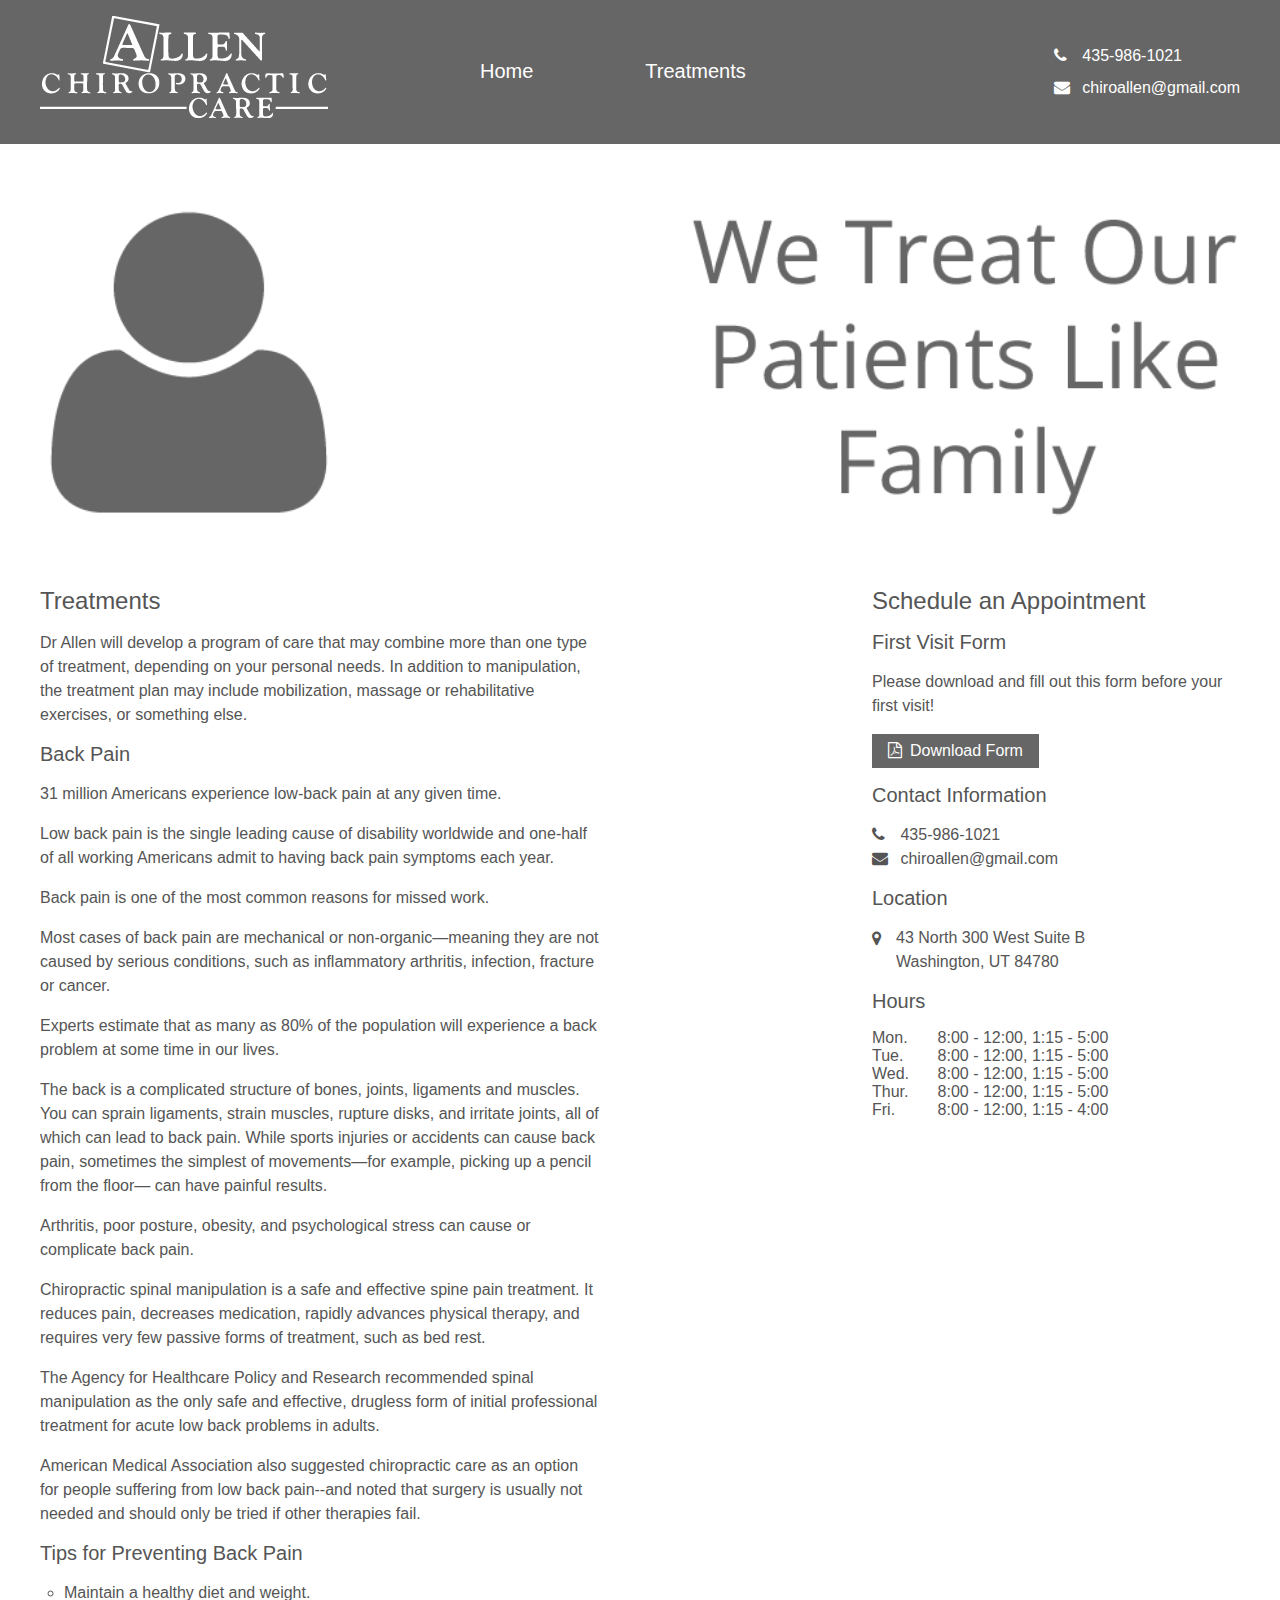
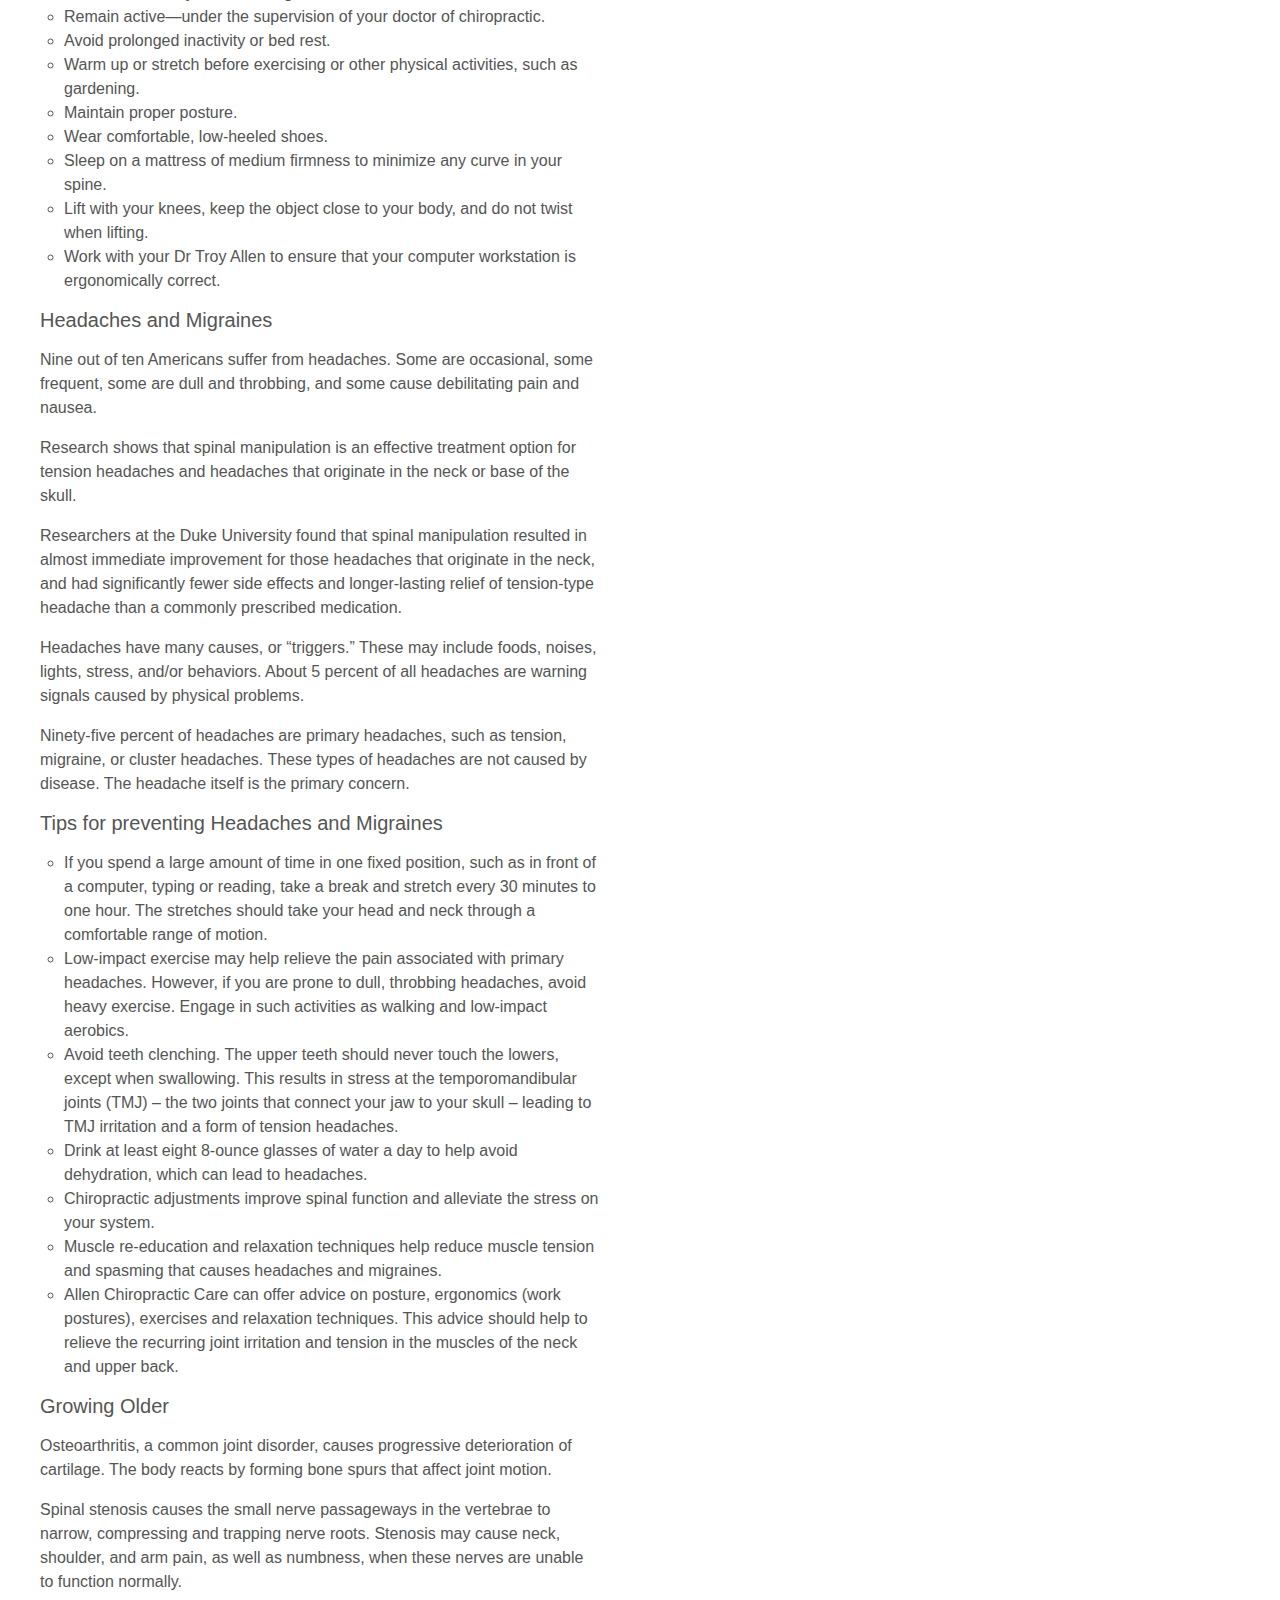
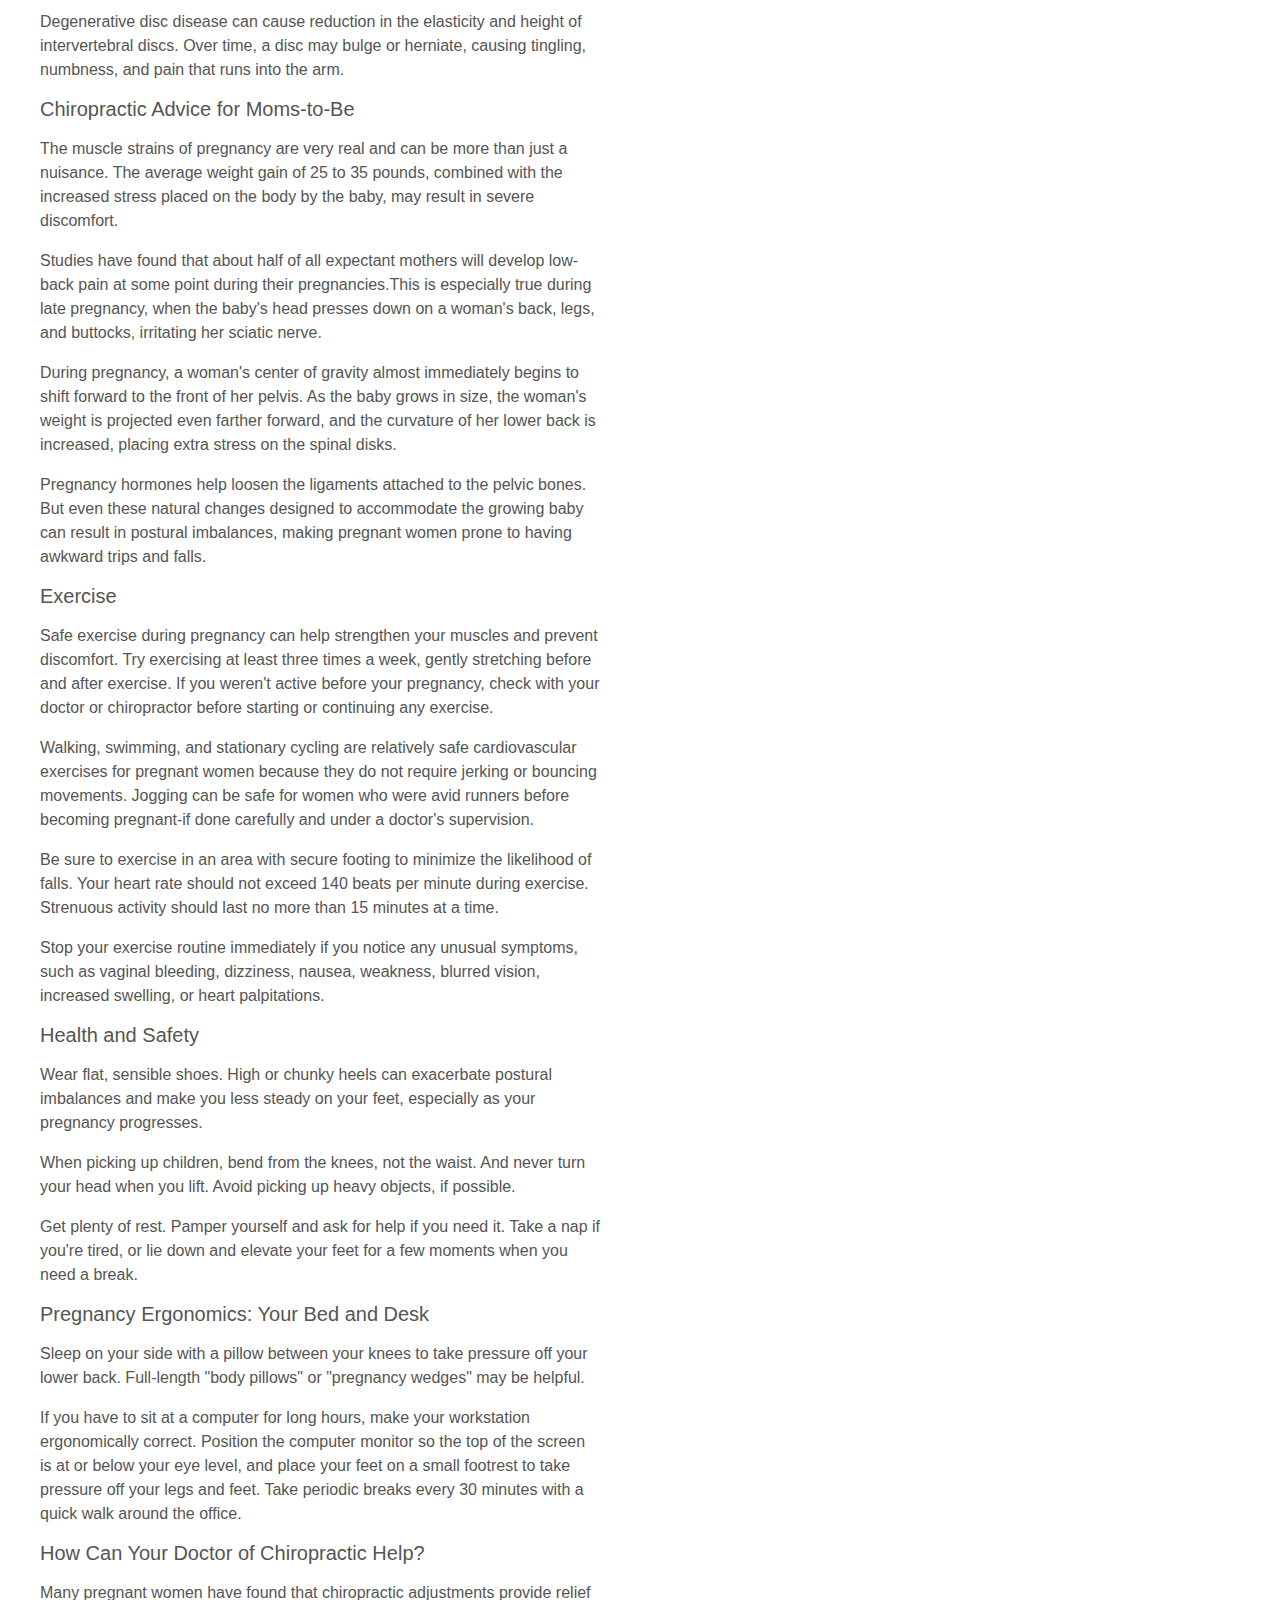
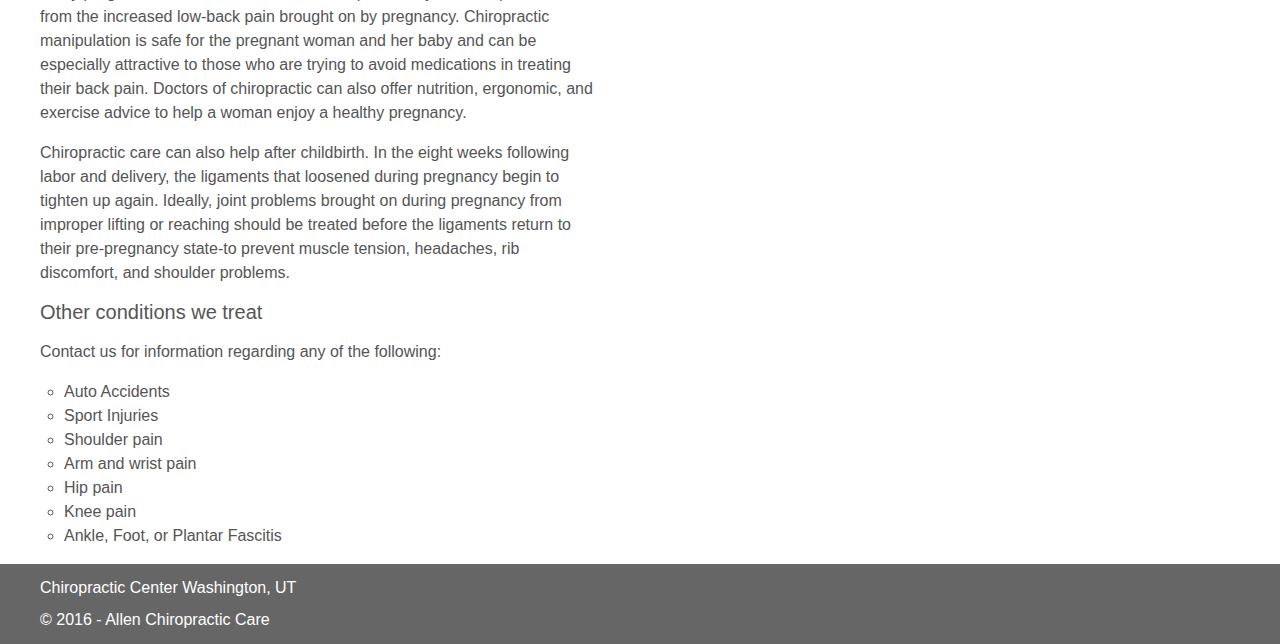
==== treatments.html @ 2553ac94 "Added initial treatments page content." ====
<!DOCTYPE html>
<html>
  <head>
    <meta charset="utf8">
    <meta http-equiv="X-UA-Compatible" content="IE=edge, chrome=1">
    <meta name="description" content="Allen Chiropractic Care website">
    <meta name="author" content="Allen Chiropractic Care">
    <meta name="viewport" content="width=device-width, initial-scale=1">
    <title>Allen Chiropractic Care</title><link rel='stylesheet' href='css/master.css' />
    <link href="https://maxcdn.bootstrapcdn.com/font-awesome/4.5.0/css/font-awesome.min.css" rel="stylesheet">
  </head>
  <body>
    <div class="main-container">
      <div class="proto-bg full-width">
        <div class="set-width">
          <div class="logo"><a href="/"><img src="img/logo-white.png" alt="Allen Chiropractic Care"></a></div>
          <ul class="wide-infos">
            <li><i class="fa fa-phone"></i>
              <p>435-986-1021</p>
            </li>
            <li><i class="fa fa-envelope"></i>
              <p>chiroallen@gmail.com</p>
            </li>
          </ul>
          <ul class="wide-nav">
            <li><a href="/">Home</a></li>
            <li><a href="treatments.html">Treatments</a></li>
          </ul>
        </div>
      </div>
      <div class="set-width"><img src="img/splash-mock.png" alt="We Treat Our Patients Like Family" class="splash"></div>
      <div class="small-nav"><a>
          <button class="home-btn">Home</button></a><a>
          <button class="treatments-btn">Treatments</button></a></div>
      <div class="set-width">
        <div class="main-wrapper">
          <div class="main-content">
            <div class="width-wrapper treatments">
              <h2>Treatments</h2>
              <p>Dr Allen will develop a program of care that may combine more than one type of treatment, depending on your personal needs. In addition to manipulation, the treatment plan may include mobilization, massage or rehabilitative exercises, or something else.</p>
              <h3>Back Pain</h3>
              <p>31 million Americans experience low-back pain at any given time.</p>
              <p>Low back pain is the single leading cause of disability worldwide and one-half of all working Americans admit to having back pain symptoms each year.</p>
              <p>Back pain is one of the most common reasons for missed work.</p>
              <p>Most cases of back pain are mechanical or non-organic—meaning they are not caused by serious conditions, such as inflammatory arthritis, infection, fracture or cancer.</p>
              <p>Experts estimate that as many as 80% of the population will experience a back problem at some time in our lives.</p>
              <p>The back is a complicated structure of bones, joints, ligaments and muscles. You can sprain ligaments, strain muscles, rupture disks, and irritate joints, all of which can lead to back pain. While sports injuries or accidents can cause back pain, sometimes the simplest of movements—for example, picking up a pencil from the floor— can have painful results.</p>
              <p>Arthritis, poor posture, obesity, and psychological stress can cause or complicate back pain.</p>
              <p>Chiropractic spinal manipulation is a safe and effective spine pain treatment. It reduces pain, decreases medication, rapidly advances physical therapy, and requires very few passive forms of treatment, such as bed rest.</p>
              <p>The Agency for Healthcare Policy and Research recommended spinal manipulation as the only safe and effective, drugless form of initial professional treatment for acute low back problems in adults.</p>
              <p>American Medical Association also suggested chiropractic care as an option for people suffering from low back pain--and noted that surgery is usually not needed and should only be tried if other therapies fail.</p>
              <h3>Tips for Preventing Back Pain</h3>
              <ul>
                <li>Maintain a healthy diet and weight.</li>
                <li>Remain active—under the supervision of your doctor of chiropractic.</li>
                <li>Avoid prolonged inactivity or bed rest.</li>
                <li>Warm up or stretch before exercising or other physical activities, such as gardening.</li>
                <li>Maintain proper posture.</li>
                <li>Wear comfortable, low-heeled shoes.</li>
                <li>Sleep on a mattress of medium firmness to minimize any curve in your spine.</li>
                <li>Lift with your knees, keep the object close to your body, and do not twist when lifting.</li>
                <li>Work with your Dr Troy Allen to ensure that your computer workstation is ergonomically correct.</li>
              </ul>
              <h3>Headaches and Migraines</h3>
              <p>Nine out of ten Americans suffer from headaches. Some are occasional, some frequent, some are dull and throbbing, and some cause debilitating pain and nausea.</p>
              <p>Research shows that spinal manipulation is  an effective treatment option for tension headaches and headaches that originate in the neck or base of the skull.</p>
              <p>Researchers at the Duke University  found that spinal manipulation resulted in almost immediate improvement for those headaches that originate in the neck, and had significantly fewer side effects and longer-lasting relief of tension-type headache than a commonly prescribed medication.</p>
              <p>Headaches have many causes, or “triggers.” These may include foods, noises, lights, stress, and/or behaviors. About 5 percent of all headaches are warning signals caused by physical problems.</p>
              <p>Ninety-five percent of headaches are primary headaches, such as tension, migraine, or cluster headaches. These types of headaches are not caused by disease. The headache itself is the primary concern.</p>
              <h3>Tips for preventing Headaches and Migraines</h3>
              <ul>
                <li>If you spend a large amount of time in one fixed position, such as in front of a computer, typing or reading, take a break and stretch every 30 minutes to one hour. The stretches should take your head and neck through a comfortable range of motion.</li>
                <li>Low-impact exercise may help relieve the pain associated with primary headaches. However, if you are prone to dull, throbbing headaches, avoid heavy exercise. Engage in such activities as walking and low-impact aerobics.</li>
                <li>Avoid teeth clenching. The upper teeth should never touch the lowers, except when swallowing. This results in stress at the temporomandibular joints (TMJ) – the two joints that connect your jaw to your skull – leading to TMJ irritation and a form of tension headaches.</li>
                <li>Drink at least eight 8-ounce glasses of water a day to help avoid dehydration, which can lead to headaches.</li>
                <li>Chiropractic adjustments improve spinal function and alleviate the stress on your system.</li>
                <li>Muscle re-education and relaxation techniques help reduce muscle tension and spasming that causes headaches and migraines.</li>
                <li>Allen Chiropractic Care can offer advice on posture, ergonomics (work postures), exercises and relaxation techniques. This advice should help to relieve the recurring joint irritation and tension in the muscles of the neck and upper back.</li>
              </ul>
              <h3>Growing Older</h3>
              <p>Osteoarthritis, a common joint disorder, causes progressive deterioration of cartilage. The body reacts by forming bone spurs that affect joint motion.</p>
              <p>Spinal stenosis causes the small nerve passageways in the vertebrae to narrow, compressing and trapping nerve roots. Stenosis may cause neck, shoulder, and arm pain, as well as numbness, when these nerves are unable to function normally.</p>
              <p>Degenerative disc disease can cause reduction in the elasticity and height of intervertebral discs. Over time, a disc may bulge or herniate, causing tingling, numbness, and pain that runs into the arm.</p>
              <h3>Chiropractic Advice for Moms-to-Be</h3>
              <p>The muscle strains of pregnancy are very real and can be more than just a nuisance. The average weight gain of 25 to 35 pounds, combined with the increased stress placed on the body by the baby, may result in severe discomfort.</p>
              <p>Studies have found that about half of all expectant mothers will develop low-back pain at some point during their pregnancies.This is especially true during late pregnancy, when the baby's head presses down on a woman's back, legs, and buttocks, irritating her sciatic nerve.</p>
              <p>During pregnancy, a woman's center of gravity almost immediately begins to shift forward to the front of her pelvis. As the baby grows in size, the woman's weight is projected even farther forward, and the curvature of her lower back is increased, placing extra stress on the spinal disks.</p>
              <p>Pregnancy hormones help loosen the ligaments attached to the pelvic bones. But even these natural changes designed to accommodate the growing baby can result in postural imbalances, making pregnant women prone to having awkward trips and falls.</p>
              <h3>Exercise</h3>
              <p>Safe exercise during pregnancy can help strengthen your muscles and prevent discomfort. Try exercising at least three times a week, gently stretching before and after exercise. If you weren't active before your pregnancy, check with your doctor or chiropractor before starting or continuing any exercise.</p>
              <p>Walking, swimming, and stationary cycling are relatively safe cardiovascular exercises for pregnant women because they do not require jerking or bouncing movements. Jogging can be safe for women who were avid runners before becoming pregnant-if done carefully and under a doctor's supervision.</p>
              <p>Be sure to exercise in an area with secure footing to minimize the likelihood of falls. Your heart rate should not exceed 140 beats per minute during exercise. Strenuous activity should last no more than 15 minutes at a time.</p>
              <p>Stop your exercise routine immediately if you notice any unusual symptoms, such as vaginal bleeding, dizziness, nausea, weakness, blurred vision, increased swelling, or heart palpitations.</p>
              <h3>Health and Safety</h3>
              <p>Wear flat, sensible shoes. High or chunky heels can exacerbate postural imbalances and make you less steady on your feet, especially as your pregnancy progresses.</p>
              <p>When picking up children, bend from the knees, not the waist. And never turn your head when you lift. Avoid picking up heavy objects, if possible.</p>
              <p>Get plenty of rest. Pamper yourself and ask for help if you need it. Take a nap if you're tired, or lie down and elevate your feet for a few moments when you need a break.</p>
              <h3>Pregnancy Ergonomics: Your Bed and Desk</h3>
              <p>Sleep on your side with a pillow between your knees to take pressure off your lower back. Full-length "body pillows" or "pregnancy wedges" may be helpful.</p>
              <p>If you have to sit at a computer for long hours, make your workstation ergonomically correct. Position the computer monitor so the top of the screen is at or below your eye level, and place your feet on a small footrest to take pressure off your legs and feet. Take periodic breaks every 30 minutes with a quick walk around the office.</p>
              <h3>How Can Your Doctor of Chiropractic Help?</h3>
              <p>Many pregnant women have found that chiropractic adjustments provide relief from the increased low-back pain brought on by pregnancy. Chiropractic manipulation is safe for the pregnant woman and her baby and can be especially attractive to those who are trying to avoid medications in treating their back pain. Doctors of chiropractic can also offer nutrition, ergonomic, and exercise advice to help a woman enjoy a healthy pregnancy.</p>
              <p>Chiropractic care can also help after childbirth. In the eight weeks following labor and delivery, the ligaments that loosened during pregnancy begin to tighten up again. Ideally, joint problems brought on during pregnancy from improper lifting or reaching should be treated before the ligaments return to their pre-pregnancy state-to prevent muscle tension, headaches, rib discomfort, and shoulder problems.</p>
              <h3>Other conditions we treat</h3>
              <p>Contact us for information regarding any of the following:</p>
              <ul>
                <li>Auto Accidents</li>
                <li>Sport Injuries</li>
                <li>Shoulder pain</li>
                <li>Arm and wrist pain</li>
                <li>Hip pain</li>
                <li>Knee pain</li>
                <li>Ankle, Foot, or Plantar Fascitis</li>
              </ul>
            </div>
          </div>
          <div class="side-bar">
            <h2>Schedule an Appointment</h2>
            <h3>First Visit Form</h3>
            <p>Please download and fill out this form before your first visit!</p>
            <button class="download-btn"><i class="fa fa-file-pdf-o"></i><span>Download Form</span></button>
            <h3>Contact Information</h3>
            <div class="contact-info"><i class="fa fa-phone"></i>
              <p>435-986-1021</p>
            </div>
            <div class="contact-info"><i class="fa fa-envelope"></i>
              <p>chiroallen@gmail.com</p>
            </div>
            <h3>Location</h3>
            <div class="location"><i class="fa fa-map-marker"></i>
              <ul>
                <li>43 North 300 West Suite B</li>
                <li>Washington, UT 84780</li>
              </ul>
            </div>
            <h3>Hours</h3>
            <table class="hours">
              <tr>
                <td>Mon.</td>
                <td>8:00 - 12:00, 1:15 - 5:00</td>
              </tr>
              <tr>
                <td>Tue.</td>
                <td>8:00 - 12:00, 1:15 - 5:00</td>
              </tr>
              <tr>
                <td>Wed.</td>
                <td>8:00 - 12:00, 1:15 - 5:00</td>
              </tr>
              <tr>
                <td>Thur.</td>
                <td>8:00 - 12:00, 1:15 - 5:00</td>
              </tr>
              <tr>
                <td>Fri.</td>
                <td>8:00 - 12:00, 1:15 - 4:00</td>
              </tr>
            </table>
          </div>
        </div>
      </div>
      <div class="proto-bg full-width">
        <div class="set-width footer">
          <p>Chiropractic Center Washington, UT</p>
          <p>&copy; 2016 - Allen Chiropractic Care</p>
        </div>
      </div>
    </div>
    <script>
      (function(i,s,o,g,r,a,m){i['GoogleAnalyticsObject']=r;i[r]=i[r]||function(){
      (i[r].q=i[r].q||[]).push(arguments)},i[r].l=1*new Date();a=s.createElement(o),
      m=s.getElementsByTagName(o)[0];a.async=1;a.src=g;m.parentNode.insertBefore(a,m)
      })(window,document,'script','//www.google-analytics.com/analytics.js','ga');
      
      ga('create', 'UA-73556611-1', 'auto');
      ga('send', 'pageview');
      
    </script>
    <!-- != js()-->
  </body>
</html>
---- css/master.css ----
html {
  font-family: sans-serif;
  -ms-text-size-adjust: 100%;
  -webkit-text-size-adjust: 100%;
}
body {
  margin: 0;
}
article,
aside,
details,
figcaption,
figure,
footer,
header,
hgroup,
main,
nav,
section,
summary {
  display: block;
}
audio,
canvas,
progress,
video {
  display: inline-block;
  vertical-align: baseline;
}
audio:not([controls]) {
  display: none;
  height: 0;
}
[hidden],
template {
  display: none;
}
a {
  background: transparent;
}
a:active,
a:hover {
  outline: 0;
}
abbr[title] {
  border-bottom: 1px dotted;
}
b,
strong {
  font-weight: bold;
}
dfn {
  font-style: italic;
}
h1 {
  font-size: 2em;
  margin: 0.67em 0;
}
mark {
  background: #ff0;
  color: #000;
}
small {
  font-size: 80%;
}
sub,
sup {
  font-size: 75%;
  line-height: 0;
  position: relative;
  vertical-align: baseline;
}
sup {
  top: -0.5em;
}
sub {
  bottom: -0.25em;
}
img {
  border: 0;
}
svg:not(:root) {
  overflow: hidden;
}
figure {
  margin: 1em 40px;
}
hr {
  box-sizing: content-box;
  height: 0;
}
pre {
  overflow: auto;
}
code,
kbd,
pre,
samp {
  font-family: monospace, monospace;
  font-size: 1em;
}
button,
input,
optgroup,
select,
textarea {
  color: inherit;
  font: inherit;
  margin: 0;
}
button {
  overflow: visible;
}
button,
select {
  text-transform: none;
}
button,
html input[type="button"],
input[type="reset"],
input[type="submit"] {
  -webkit-appearance: button;
  cursor: pointer;
}
button[disabled],
html input[disabled] {
  cursor: default;
}
button::-moz-focus-inner,
input::-moz-focus-inner {
  border: 0;
  padding: 0;
}
input {
  line-height: normal;
}
input[type="checkbox"],
input[type="radio"] {
  box-sizing: border-box;
  padding: 0;
}
input[type="number"]::-webkit-inner-spin-button,
input[type="number"]::-webkit-outer-spin-button {
  height: auto;
}
input[type="search"] {
  -webkit-appearance: textfield;
  box-sizing: content-box;
}
input[type="search"]::-webkit-search-cancel-button,
input[type="search"]::-webkit-search-decoration {
  -webkit-appearance: none;
}
fieldset {
  border: 1px solid #c0c0c0;
  margin: 0 2px;
  padding: 0.35em 0.625em 0.75em;
}
legend {
  border: 0;
  padding: 0;
}
textarea {
  overflow: auto;
}
optgroup {
  font-weight: bold;
}
table {
  border-collapse: collapse;
  border-spacing: 0;
}
td,
th {
  padding: 0;
}
html {
  font-size: 16px;
  font-size: 100%;
}
body {
  font-family: "Helvetica Neue", HelveticaNeue, Helvetica, Arial, sans-serif;
  color: #555;
  -webkit-font-smoothing: antialiased;
  -webkit-text-size-adjust: 100%;
  -ms-text-size-adjust: 100%;
  font-size-adjust: auto;
}
ul {
  margin: 0;
  padding: 0;
  list-style: none;
}
li {
  line-height: 1.5;
}
a {
  color: #fff;
  text-decoration: none;
}
a:hover {
  text-decoration: underline;
}
button {
  background-color: rgba(0,0,0,0.6);
  color: #fff;
  border: 0 none;
  padding: 8px 16px;
  min-width: 120px;
}
p {
  margin: 0 0 16px;
  line-height: 1.5;
}
h2 {
  font-size: 24px;
  font-weight: normal;
  margin: 0 0 16px;
}
h3 {
  font-size: 20px;
  font-weight: normal;
  margin: 0 0 16px;
}
.proto-bg {
  background-color: rgba(0,0,0,0.6);
}
.full-width {
  width: 100%;
}
.set-width {
  max-width: 1200px;
  margin: 0 auto;
}
@media screen and (max-width: 1200px) {
  .set-width {
    padding-left: 16px;
    padding-right: 16px;
  }
}
.set-width:after {
  content: "";
  display: table;
  clear: both;
}
.logo {
  padding: 16px 0;
  float: left;
}
@media screen and (max-width: 720px) {
  .logo {
    float: none;
    text-align: center;
  }
}
.wide-nav {
  margin-left: 32%;
}
.wide-nav li {
  float: left;
}
.wide-nav a {
  padding: 56px;
  display: block;
  font-size: 20px;
}
.wide-nav:after {
  content: "";
  display: table;
  clear: both;
}
@media screen and (max-width: 720px) {
  .wide-nav {
    display: none;
  }
}
.wide-infos {
  float: right;
  color: #fff;
  padding: 40px 0;
}
.wide-infos li {
  padding: 4px 0;
}
.wide-infos i {
  width: 24px;
}
.wide-infos p {
  display: inline;
}
@media screen and (max-width: 900px) {
  .wide-infos {
    display: none;
  }
}
.splash {
  width: 100%;
  padding: 64px 0;
}
@media screen and (max-width: 720px) {
  .splash {
    padding: 32px 0;
  }
}
.small-nav {
  text-align: center;
  border-top: 1px solid #555;
  padding-top: 16px;
  margin-bottom: 16px;
  display: none;
}
@media screen and (max-width: 720px) {
  .small-nav {
    display: block;
  }
}
.small-nav .home-btn {
  margin-right: 16px;
}
.small-nav .treatments-btn {
  margin-left: 16px;
}
.footer {
  color: #fff;
  padding-top: 8px;
  padding-bottom: 8px;
}
.footer p {
  margin: 0;
  padding: 4px 0;
}
.main-wrapper {
  position: relative;
  min-height: 560px;
}
@media screen and (min-width: 800px) {
  .side-bar {
    width: 368px;
    position: absolute;
    top: 0;
    right: 0;
  }
}
.side-bar h2 {
  margin: 0;
}
.side-bar h3 {
  margin-top: 16px;
}
.main-content {
  overflow: hidden;
}
@media screen and (min-width: 800px) {
  .main-content {
    padding-right: 32px;
    margin-right: 368px;
  }
}
.main-content ul {
  margin-bottom: 16px;
}
.main-content li {
  padding-left: 16px;
}
@media screen and (min-width: 800px) {
  .width-wrapper {
    max-width: 560px;
  }
}
.download-btn i {
  margin-right: 8px;
}
.contact-info p {
  display: inline;
}
.contact-info i {
  width: 24px;
}
.location:after {
  content: "";
  display: table;
  clear: both;
}
.location i {
  float: left;
  line-height: 1.5;
  width: 24px;
}
.location ul {
  float: left;
}
.hours {
  width: 100%;
  margin-bottom: 16px;
}
.treatments ul {
  list-style: circle outside;
  padding-left: 24px;
}
.treatments li {
  padding-left: 0;
}

 /*# sourceMappingURL=master.css.map */
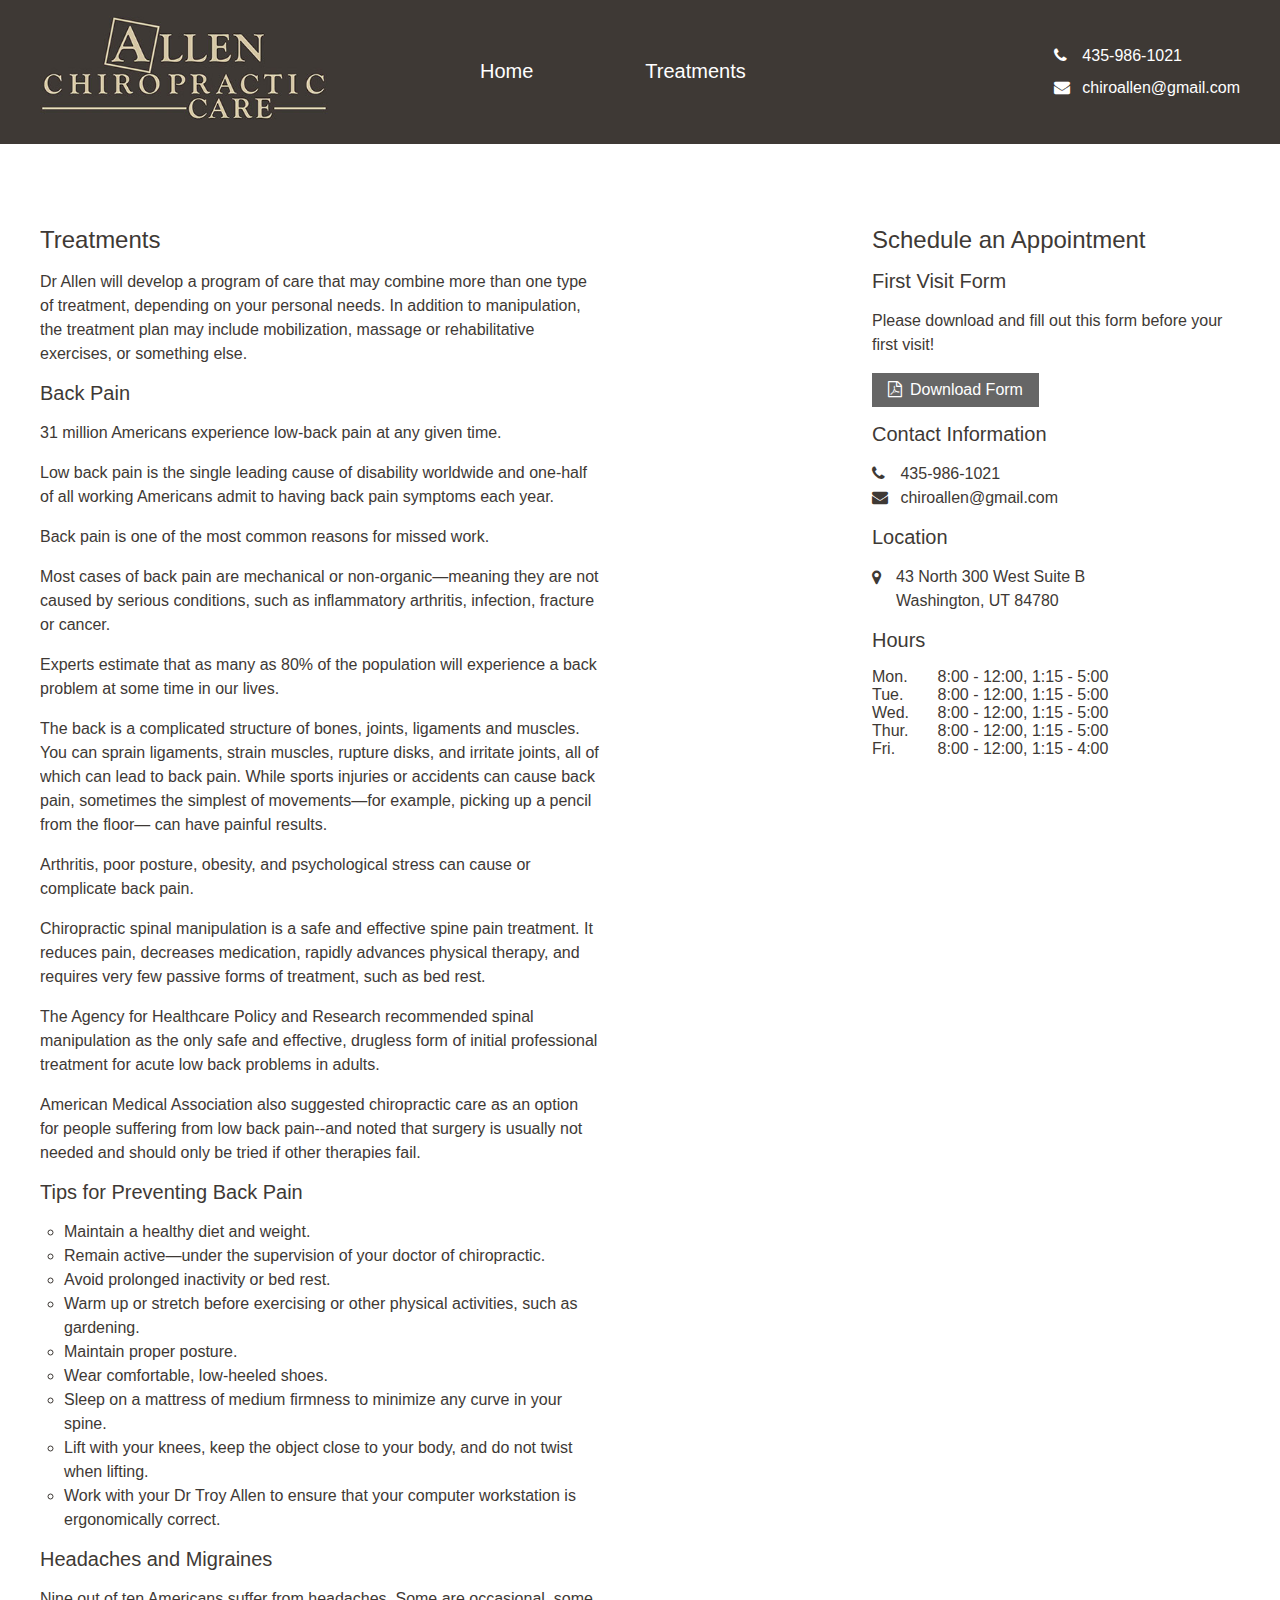
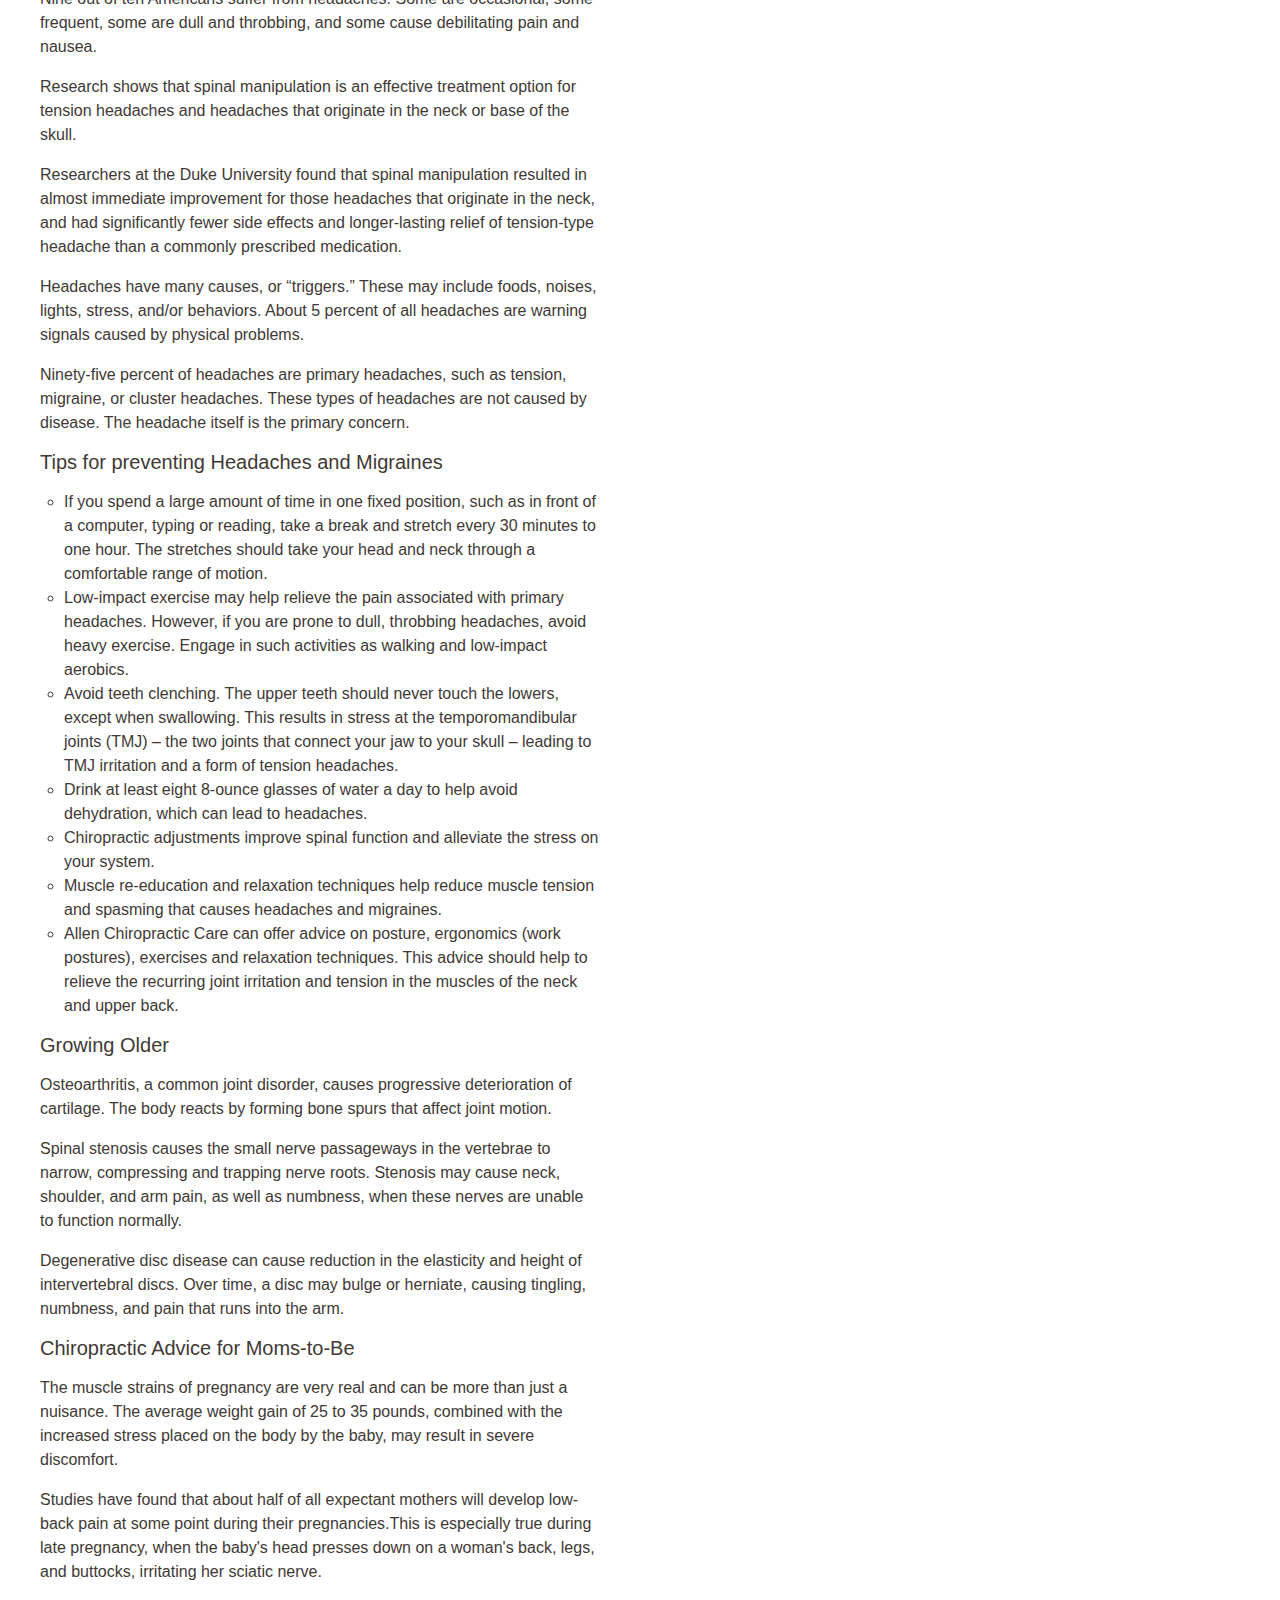
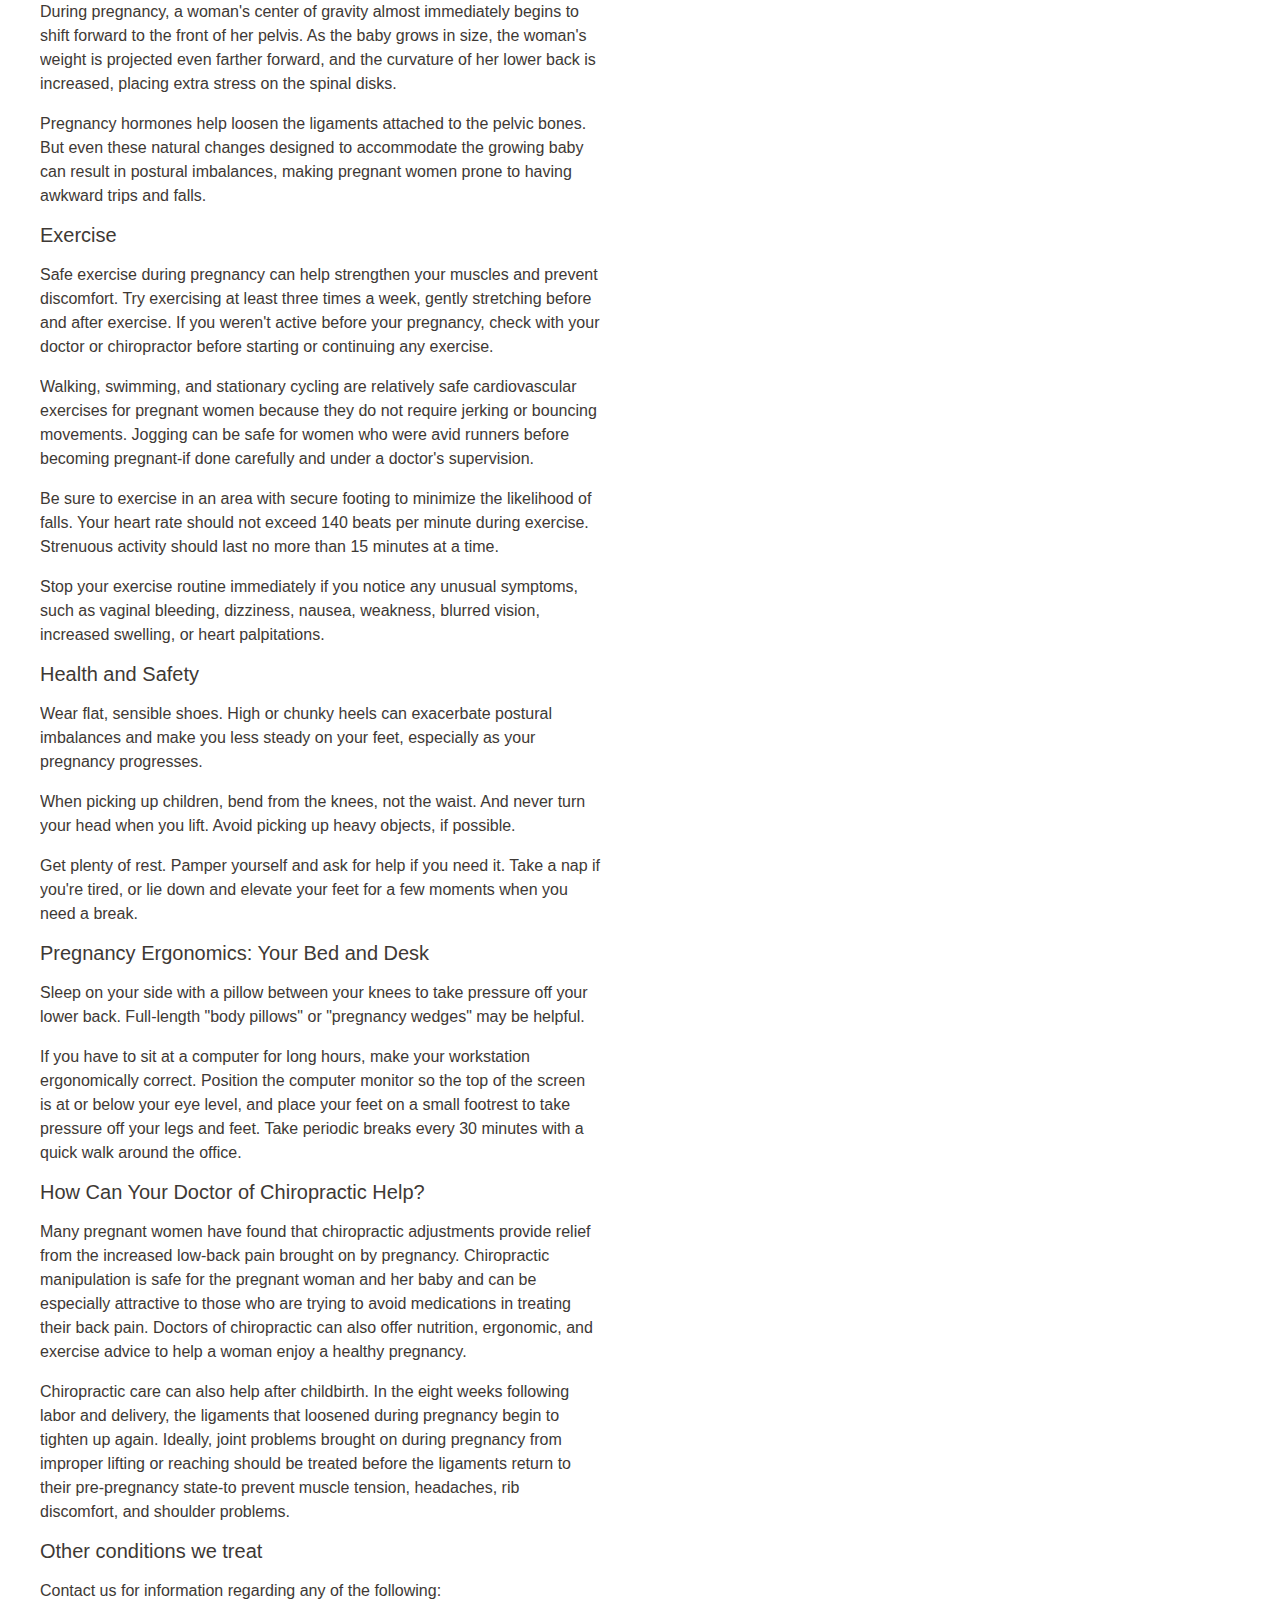
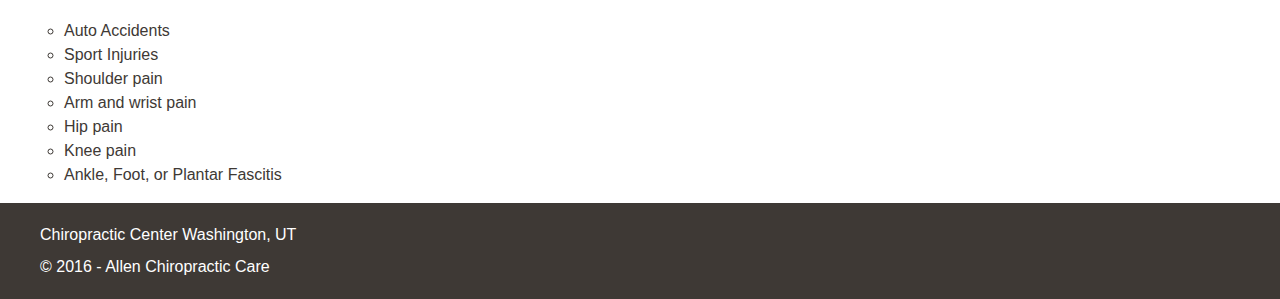
==== commit cb688aef: "First set of visual updates. Logo, home splash, header, and footer with some color. Responsive splas" ====
--- a/treatments.html
+++ b/treatments.html
@@ -3,7 +3,7 @@
   <head>
     <meta charset="utf8">
     <meta http-equiv="X-UA-Compatible" content="IE=edge, chrome=1">
-    <meta name="description" content="Allen Chiropractic Care website">
+    <meta name="description" content="We treat our patients like family.">
     <meta name="author" content="Allen Chiropractic Care">
     <meta name="viewport" content="width=device-width, initial-scale=1">
     <title>Allen Chiropractic Care</title><link rel='stylesheet' href='css/master.css' />
@@ -13,7 +13,7 @@
     <div class="main-container">
       <div class="proto-bg full-width">
         <div class="set-width">
-          <div class="logo"><a href="/"><img src="img/logo-white.png" alt="Allen Chiropractic Care"></a></div>
+          <div class="logo"><a href="/"><img src="img/logo.jpg" alt="Allen Chiropractic Care" width="288"></a></div>
           <ul class="wide-infos">
             <li><i class="fa fa-phone"></i>
               <p>435-986-1021</p>
@@ -28,7 +28,11 @@
           </ul>
         </div>
       </div>
-      <div class="set-width"><img src="img/splash-mock.png" alt="We Treat Our Patients Like Family" class="splash"></div>
+      <div class="set-width nopadding">
+        <div class="splash-wrapper"><img src="img/splash2.jpg" alt="" class="splash">
+          <h2>We Treat Our Patients Like Family</h2>
+        </div>
+      </div>
       <div class="small-nav"><a>
           <button class="home-btn">Home</button></a><a>
           <button class="treatments-btn">Treatments</button></a></div>
--- a/css/master.css
+++ b/css/master.css
@@ -180,7 +180,7 @@
 }
 body {
   font-family: "Helvetica Neue", HelveticaNeue, Helvetica, Arial, sans-serif;
-  color: #555;
+  color: #3e3935;
   -webkit-font-smoothing: antialiased;
   -webkit-text-size-adjust: 100%;
   -ms-text-size-adjust: 100%;
@@ -223,7 +223,7 @@
   margin: 0 0 16px;
 }
 .proto-bg {
-  background-color: rgba(0,0,0,0.6);
+  background-color: #3e3935;
 }
 .full-width {
   width: 100%;
@@ -243,6 +243,9 @@
   display: table;
   clear: both;
 }
+.set-width.nopadding {
+  padding: 0;
+}
 .logo {
   padding: 16px 0;
   float: left;
@@ -293,18 +296,70 @@
     display: none;
   }
 }
+.splash-wrapper {
+  margin: 32px 0;
+  position: relative;
+}
+@media screen and (max-width: 720px) {
+  .splash-wrapper {
+    margin: 0;
+  }
+}
 .splash {
   width: 100%;
-  padding: 64px 0;
-}
-@media screen and (max-width: 720px) {
-  .splash {
-    padding: 32px 0;
+}
+.splash-wrapper h2 {
+  position: absolute;
+  right: 5%;
+  top: 25%;
+  color: #fff;
+  font-size: 64px;
+  width: 30%;
+  text-align: center;
+}
+/* Responsive (lol?) font sizes */
+@media screen and (max-width: 1200px) and (min-width: 1100px) {
+  .splash-wrapper h2 {
+    font-size: 58px;
+  }
+}
+@media screen and (max-width: 1100px) and (min-width: 1000px) {
+  .splash-wrapper h2 {
+    font-size: 52px;
+  }
+}
+@media screen and (max-width: 1000px) and (min-width: 900px) {
+  .splash-wrapper h2 {
+    font-size: 48px;
+  }
+}
+@media screen and (max-width: 900px) and (min-width: 800px) {
+  .splash-wrapper h2 {
+    font-size: 42px;
+  }
+}
+@media screen and (max-width: 800px) and (min-width: 700px) {
+  .splash-wrapper h2 {
+    font-size: 38px;
+  }
+}
+@media screen and (max-width: 700px) and (min-width: 600px) {
+  .splash-wrapper h2 {
+    font-size: 32px;
+  }
+}
+@media screen and (max-width: 600px) and (min-width: 500px) {
+  .splash-wrapper h2 {
+    font-size: 28px;
+  }
+}
+@media screen and (max-width: 500px) {
+  .splash-wrapper h2 {
+    font-size: 21px;
   }
 }
 .small-nav {
   text-align: center;
-  border-top: 1px solid #555;
   padding-top: 16px;
   margin-bottom: 16px;
   display: none;
@@ -322,8 +377,8 @@
 }
 .footer {
   color: #fff;
-  padding-top: 8px;
-  padding-bottom: 8px;
+  padding-top: 16px;
+  padding-bottom: 16px;
 }
 .footer p {
   margin: 0;
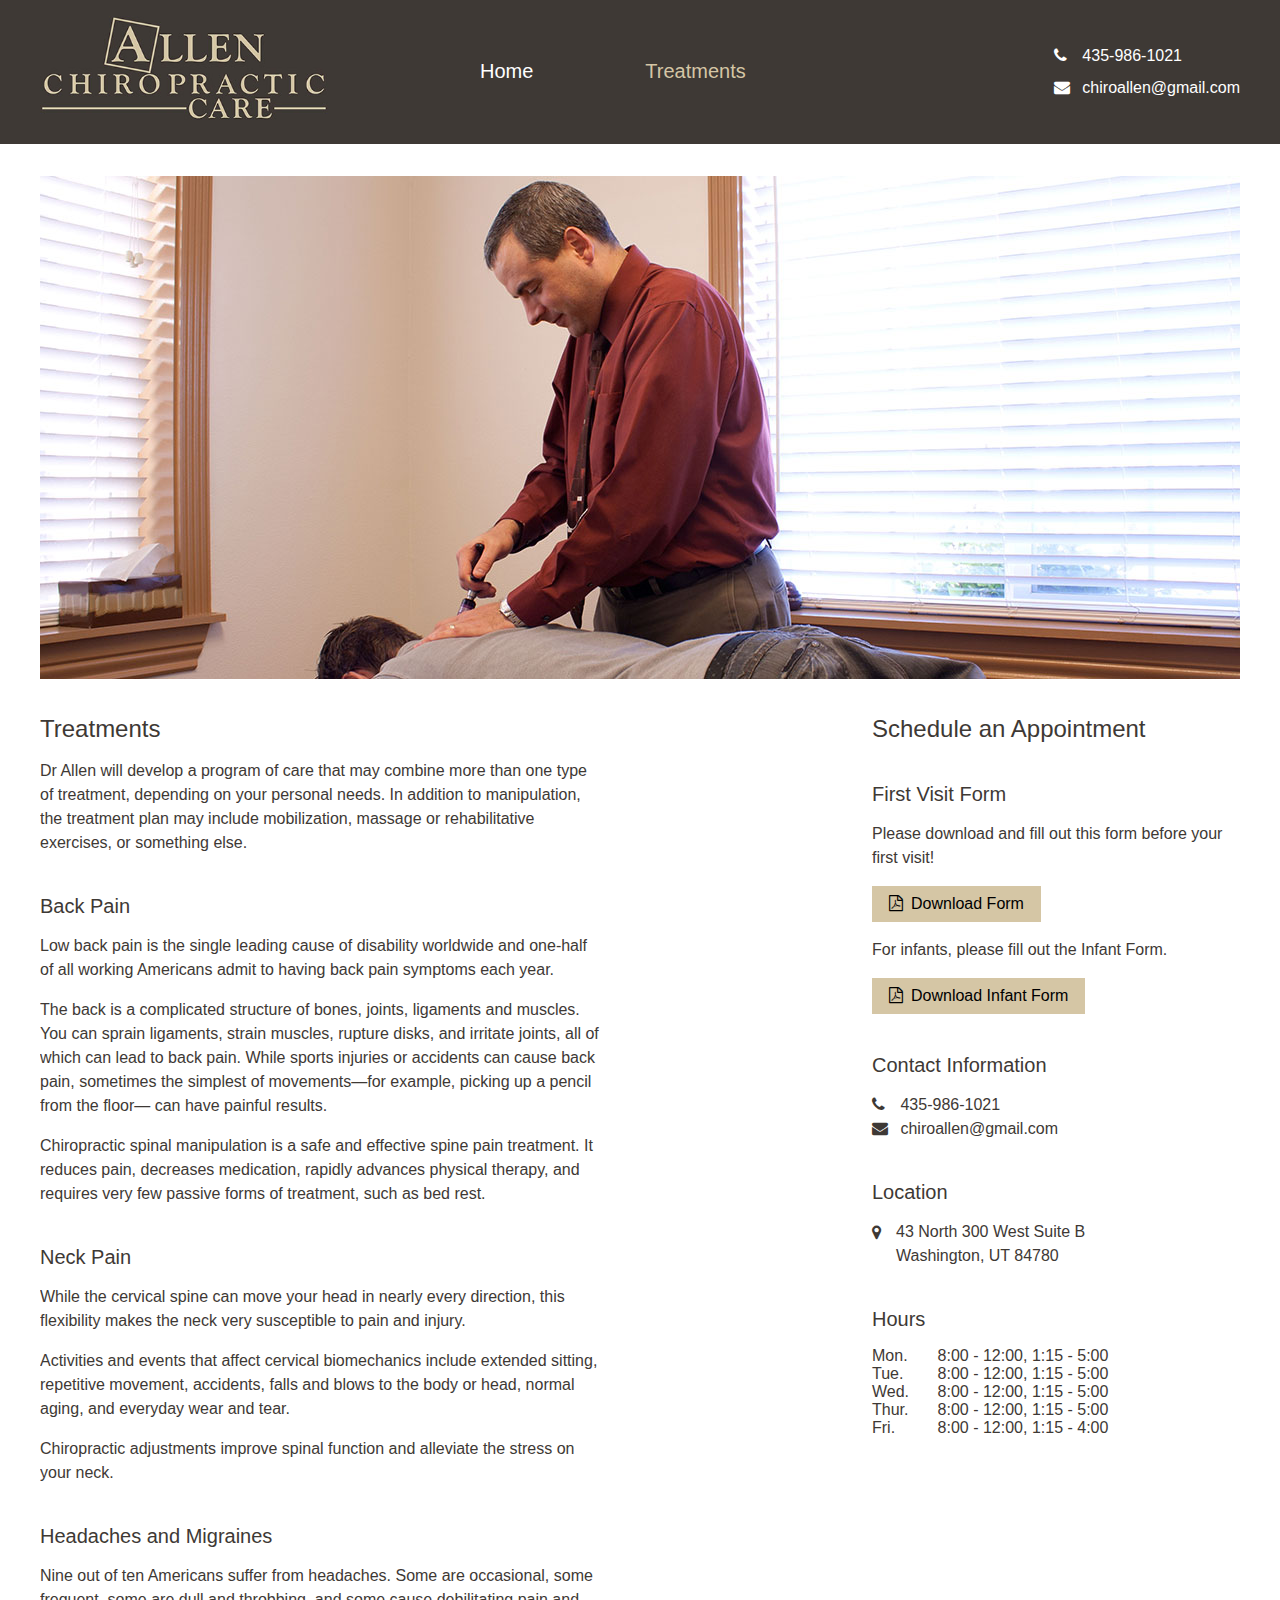
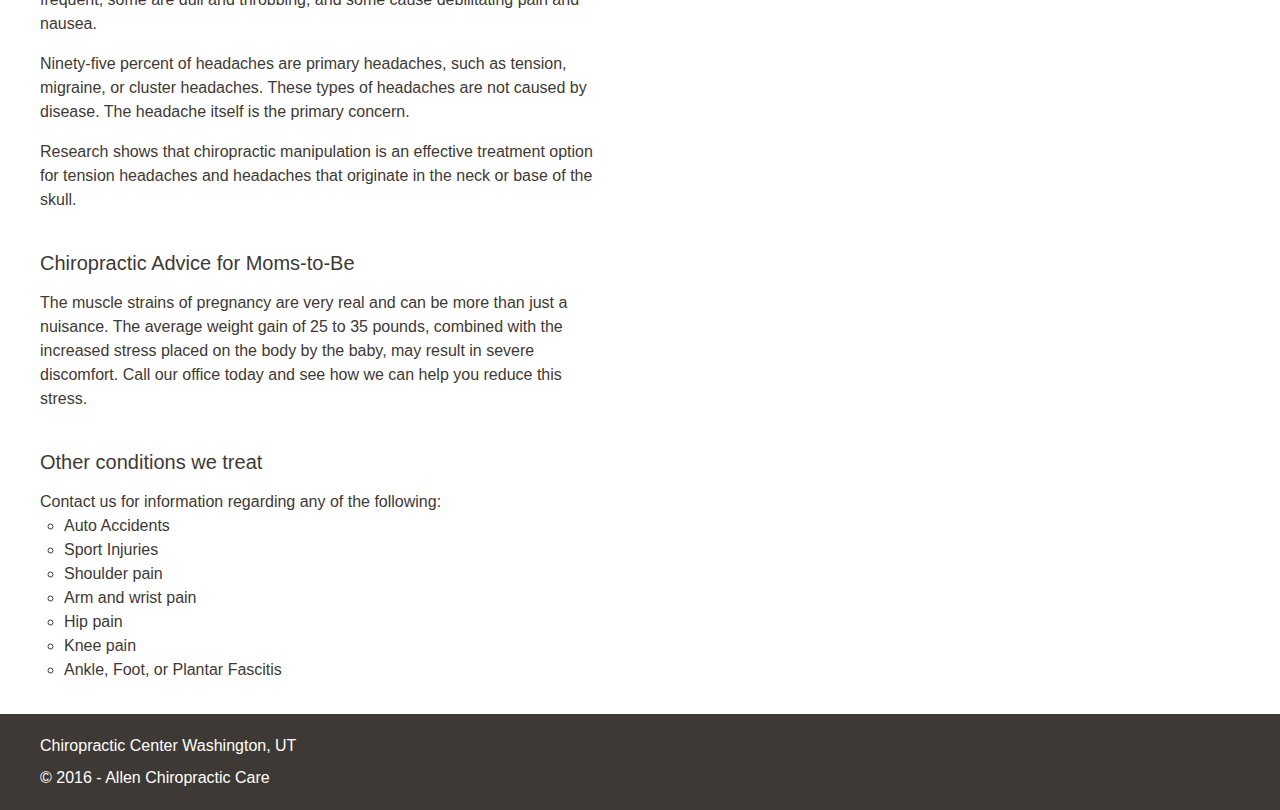
==== commit dd89659e: "Updated Treatments page text, added active states for pages, added intake forms" ====
--- a/treatments.html
+++ b/treatments.html
@@ -9,7 +9,7 @@
     <title>Allen Chiropractic Care</title><link rel='stylesheet' href='css/master.css' />
     <link href="https://maxcdn.bootstrapcdn.com/font-awesome/4.5.0/css/font-awesome.min.css" rel="stylesheet">
   </head>
-  <body>
+  <body class="treatments-page">
     <div class="main-container">
       <div class="proto-bg full-width">
         <div class="set-width">
@@ -23,19 +23,19 @@
             </li>
           </ul>
           <ul class="wide-nav">
-            <li><a href="/">Home</a></li>
-            <li><a href="treatments.html">Treatments</a></li>
+            <li><a href="/" class="home-active">Home</a></li>
+            <li><a href="treatments.html" class="treatments-active">Treatments</a></li>
           </ul>
         </div>
       </div>
       <div class="set-width nopadding">
         <div class="splash-wrapper"><img src="img/splash2.jpg" alt="" class="splash">
-          <h2>We Treat Our Patients Like Family</h2>
+          <h2></h2>
         </div>
       </div>
-      <div class="small-nav"><a>
-          <button class="home-btn">Home</button></a><a>
-          <button class="treatments-btn">Treatments</button></a></div>
+      <div class="small-nav"><a href="/">
+          <button class="home-btn home-active">Home</button></a><a href="treatments.html">
+          <button class="treatments-btn treatments-active">Treatments</button></a></div>
       <div class="set-width">
         <div class="main-wrapper">
           <div class="main-content">
@@ -43,68 +43,19 @@
               <h2>Treatments</h2>
               <p>Dr Allen will develop a program of care that may combine more than one type of treatment, depending on your personal needs. In addition to manipulation, the treatment plan may include mobilization, massage or rehabilitative exercises, or something else.</p>
               <h3>Back Pain</h3>
-              <p>31 million Americans experience low-back pain at any given time.</p>
               <p>Low back pain is the single leading cause of disability worldwide and one-half of all working Americans admit to having back pain symptoms each year.</p>
-              <p>Back pain is one of the most common reasons for missed work.</p>
-              <p>Most cases of back pain are mechanical or non-organic—meaning they are not caused by serious conditions, such as inflammatory arthritis, infection, fracture or cancer.</p>
-              <p>Experts estimate that as many as 80% of the population will experience a back problem at some time in our lives.</p>
               <p>The back is a complicated structure of bones, joints, ligaments and muscles. You can sprain ligaments, strain muscles, rupture disks, and irritate joints, all of which can lead to back pain. While sports injuries or accidents can cause back pain, sometimes the simplest of movements—for example, picking up a pencil from the floor— can have painful results.</p>
-              <p>Arthritis, poor posture, obesity, and psychological stress can cause or complicate back pain.</p>
               <p>Chiropractic spinal manipulation is a safe and effective spine pain treatment. It reduces pain, decreases medication, rapidly advances physical therapy, and requires very few passive forms of treatment, such as bed rest.</p>
-              <p>The Agency for Healthcare Policy and Research recommended spinal manipulation as the only safe and effective, drugless form of initial professional treatment for acute low back problems in adults.</p>
-              <p>American Medical Association also suggested chiropractic care as an option for people suffering from low back pain--and noted that surgery is usually not needed and should only be tried if other therapies fail.</p>
-              <h3>Tips for Preventing Back Pain</h3>
-              <ul>
-                <li>Maintain a healthy diet and weight.</li>
-                <li>Remain active—under the supervision of your doctor of chiropractic.</li>
-                <li>Avoid prolonged inactivity or bed rest.</li>
-                <li>Warm up or stretch before exercising or other physical activities, such as gardening.</li>
-                <li>Maintain proper posture.</li>
-                <li>Wear comfortable, low-heeled shoes.</li>
-                <li>Sleep on a mattress of medium firmness to minimize any curve in your spine.</li>
-                <li>Lift with your knees, keep the object close to your body, and do not twist when lifting.</li>
-                <li>Work with your Dr Troy Allen to ensure that your computer workstation is ergonomically correct.</li>
-              </ul>
+              <h3>Neck Pain</h3>
+              <p>While the cervical spine can move your head in nearly every direction, this flexibility makes the neck very susceptible to pain and injury.</p>
+              <p>Activities and events that affect cervical biomechanics include extended sitting, repetitive movement, accidents, falls and blows to the body or head, normal aging, and everyday wear and tear.</p>
+              <p>Chiropractic adjustments improve spinal function and alleviate the stress on your neck.</p>
               <h3>Headaches and Migraines</h3>
               <p>Nine out of ten Americans suffer from headaches. Some are occasional, some frequent, some are dull and throbbing, and some cause debilitating pain and nausea.</p>
-              <p>Research shows that spinal manipulation is  an effective treatment option for tension headaches and headaches that originate in the neck or base of the skull.</p>
-              <p>Researchers at the Duke University  found that spinal manipulation resulted in almost immediate improvement for those headaches that originate in the neck, and had significantly fewer side effects and longer-lasting relief of tension-type headache than a commonly prescribed medication.</p>
-              <p>Headaches have many causes, or “triggers.” These may include foods, noises, lights, stress, and/or behaviors. About 5 percent of all headaches are warning signals caused by physical problems.</p>
               <p>Ninety-five percent of headaches are primary headaches, such as tension, migraine, or cluster headaches. These types of headaches are not caused by disease. The headache itself is the primary concern.</p>
-              <h3>Tips for preventing Headaches and Migraines</h3>
-              <ul>
-                <li>If you spend a large amount of time in one fixed position, such as in front of a computer, typing or reading, take a break and stretch every 30 minutes to one hour. The stretches should take your head and neck through a comfortable range of motion.</li>
-                <li>Low-impact exercise may help relieve the pain associated with primary headaches. However, if you are prone to dull, throbbing headaches, avoid heavy exercise. Engage in such activities as walking and low-impact aerobics.</li>
-                <li>Avoid teeth clenching. The upper teeth should never touch the lowers, except when swallowing. This results in stress at the temporomandibular joints (TMJ) – the two joints that connect your jaw to your skull – leading to TMJ irritation and a form of tension headaches.</li>
-                <li>Drink at least eight 8-ounce glasses of water a day to help avoid dehydration, which can lead to headaches.</li>
-                <li>Chiropractic adjustments improve spinal function and alleviate the stress on your system.</li>
-                <li>Muscle re-education and relaxation techniques help reduce muscle tension and spasming that causes headaches and migraines.</li>
-                <li>Allen Chiropractic Care can offer advice on posture, ergonomics (work postures), exercises and relaxation techniques. This advice should help to relieve the recurring joint irritation and tension in the muscles of the neck and upper back.</li>
-              </ul>
-              <h3>Growing Older</h3>
-              <p>Osteoarthritis, a common joint disorder, causes progressive deterioration of cartilage. The body reacts by forming bone spurs that affect joint motion.</p>
-              <p>Spinal stenosis causes the small nerve passageways in the vertebrae to narrow, compressing and trapping nerve roots. Stenosis may cause neck, shoulder, and arm pain, as well as numbness, when these nerves are unable to function normally.</p>
-              <p>Degenerative disc disease can cause reduction in the elasticity and height of intervertebral discs. Over time, a disc may bulge or herniate, causing tingling, numbness, and pain that runs into the arm.</p>
+              <p>Research shows that chiropractic manipulation is  an effective treatment option for tension headaches and headaches that originate in the neck or base of the skull.</p>
               <h3>Chiropractic Advice for Moms-to-Be</h3>
-              <p>The muscle strains of pregnancy are very real and can be more than just a nuisance. The average weight gain of 25 to 35 pounds, combined with the increased stress placed on the body by the baby, may result in severe discomfort.</p>
-              <p>Studies have found that about half of all expectant mothers will develop low-back pain at some point during their pregnancies.This is especially true during late pregnancy, when the baby's head presses down on a woman's back, legs, and buttocks, irritating her sciatic nerve.</p>
-              <p>During pregnancy, a woman's center of gravity almost immediately begins to shift forward to the front of her pelvis. As the baby grows in size, the woman's weight is projected even farther forward, and the curvature of her lower back is increased, placing extra stress on the spinal disks.</p>
-              <p>Pregnancy hormones help loosen the ligaments attached to the pelvic bones. But even these natural changes designed to accommodate the growing baby can result in postural imbalances, making pregnant women prone to having awkward trips and falls.</p>
-              <h3>Exercise</h3>
-              <p>Safe exercise during pregnancy can help strengthen your muscles and prevent discomfort. Try exercising at least three times a week, gently stretching before and after exercise. If you weren't active before your pregnancy, check with your doctor or chiropractor before starting or continuing any exercise.</p>
-              <p>Walking, swimming, and stationary cycling are relatively safe cardiovascular exercises for pregnant women because they do not require jerking or bouncing movements. Jogging can be safe for women who were avid runners before becoming pregnant-if done carefully and under a doctor's supervision.</p>
-              <p>Be sure to exercise in an area with secure footing to minimize the likelihood of falls. Your heart rate should not exceed 140 beats per minute during exercise. Strenuous activity should last no more than 15 minutes at a time.</p>
-              <p>Stop your exercise routine immediately if you notice any unusual symptoms, such as vaginal bleeding, dizziness, nausea, weakness, blurred vision, increased swelling, or heart palpitations.</p>
-              <h3>Health and Safety</h3>
-              <p>Wear flat, sensible shoes. High or chunky heels can exacerbate postural imbalances and make you less steady on your feet, especially as your pregnancy progresses.</p>
-              <p>When picking up children, bend from the knees, not the waist. And never turn your head when you lift. Avoid picking up heavy objects, if possible.</p>
-              <p>Get plenty of rest. Pamper yourself and ask for help if you need it. Take a nap if you're tired, or lie down and elevate your feet for a few moments when you need a break.</p>
-              <h3>Pregnancy Ergonomics: Your Bed and Desk</h3>
-              <p>Sleep on your side with a pillow between your knees to take pressure off your lower back. Full-length "body pillows" or "pregnancy wedges" may be helpful.</p>
-              <p>If you have to sit at a computer for long hours, make your workstation ergonomically correct. Position the computer monitor so the top of the screen is at or below your eye level, and place your feet on a small footrest to take pressure off your legs and feet. Take periodic breaks every 30 minutes with a quick walk around the office.</p>
-              <h3>How Can Your Doctor of Chiropractic Help?</h3>
-              <p>Many pregnant women have found that chiropractic adjustments provide relief from the increased low-back pain brought on by pregnancy. Chiropractic manipulation is safe for the pregnant woman and her baby and can be especially attractive to those who are trying to avoid medications in treating their back pain. Doctors of chiropractic can also offer nutrition, ergonomic, and exercise advice to help a woman enjoy a healthy pregnancy.</p>
-              <p>Chiropractic care can also help after childbirth. In the eight weeks following labor and delivery, the ligaments that loosened during pregnancy begin to tighten up again. Ideally, joint problems brought on during pregnancy from improper lifting or reaching should be treated before the ligaments return to their pre-pregnancy state-to prevent muscle tension, headaches, rib discomfort, and shoulder problems.</p>
+              <p>The muscle strains of pregnancy are very real and can be more than just a nuisance. The average weight gain of 25 to 35 pounds, combined with the increased stress placed on the body by the baby, may result in severe discomfort.  Call our office today and see how we can help you reduce this stress.</p>
               <h3>Other conditions we treat</h3>
               <p>Contact us for information regarding any of the following:</p>
               <ul>
@@ -121,8 +72,10 @@
           <div class="side-bar">
             <h2>Schedule an Appointment</h2>
             <h3>First Visit Form</h3>
-            <p>Please download and fill out this form before your first visit!</p>
-            <button class="download-btn"><i class="fa fa-file-pdf-o"></i><span>Download Form</span></button>
+            <p>Please download and fill out this form before your first visit!</p><a href="forms/Intake-Form.pdf" download>
+              <button class="download-btn"><i class="fa fa-file-pdf-o"></i><span>Download Form</span></button></a>
+            <p class="m-top">For infants, please fill out the Infant Form.</p><a href="forms/Infant-Intake-Form.pdf" download>
+              <button class="download-btn"><i class="fa fa-file-pdf-o"></i><span>Download Infant Form</span></button></a>
             <h3>Contact Information</h3>
             <div class="contact-info"><i class="fa fa-phone"></i>
               <p>435-986-1021</p>
--- a/css/master.css
+++ b/css/master.css
@@ -199,18 +199,33 @@
   text-decoration: none;
 }
 a:hover {
-  text-decoration: underline;
+  color: #d5c6a5;
+}
+.home-page a.home-active,
+.treatments-page a.treatments-active {
+  color: #d5c6a5;
 }
 button {
-  background-color: rgba(0,0,0,0.6);
+  background-color: #3e3935;
   color: #fff;
   border: 0 none;
   padding: 8px 16px;
   min-width: 120px;
+  border: 2px solid transparent;
+}
+button:hover {
+  border: 2px solid #d5c6a5;
+}
+.home-page button.home-active,
+.treatments-page button.treatments-active {
+  border: 2px solid #d5c6a5;
 }
 p {
   margin: 0 0 16px;
   line-height: 1.5;
+}
+p.m-top {
+  margin-top: 16px;
 }
 h2 {
   font-size: 24px;
@@ -386,7 +401,8 @@
 }
 .main-wrapper {
   position: relative;
-  min-height: 560px;
+  min-height: 768px;
+  padding-bottom: 16px;
 }
 @media screen and (min-width: 800px) {
   .side-bar {
@@ -400,7 +416,15 @@
   margin: 0;
 }
 .side-bar h3 {
-  margin-top: 16px;
+  margin-top: 40px;
+}
+.side-bar button {
+  background-color: #d5c6a5;
+  border: 1px solid transparent;
+  color: #000;
+}
+.side-bar button:hover {
+  border: 1px solid #3e3935;
 }
 .main-content {
   overflow: hidden;
@@ -455,5 +479,14 @@
 .treatments li {
   padding-left: 0;
 }
+.treatments h2 {
+  margin: 0;
+}
+.treatments h3 {
+  margin: 40px 0 0;
+}
+.treatments p {
+  margin: 16px 0 0;
+}
 
  /*# sourceMappingURL=master.css.map */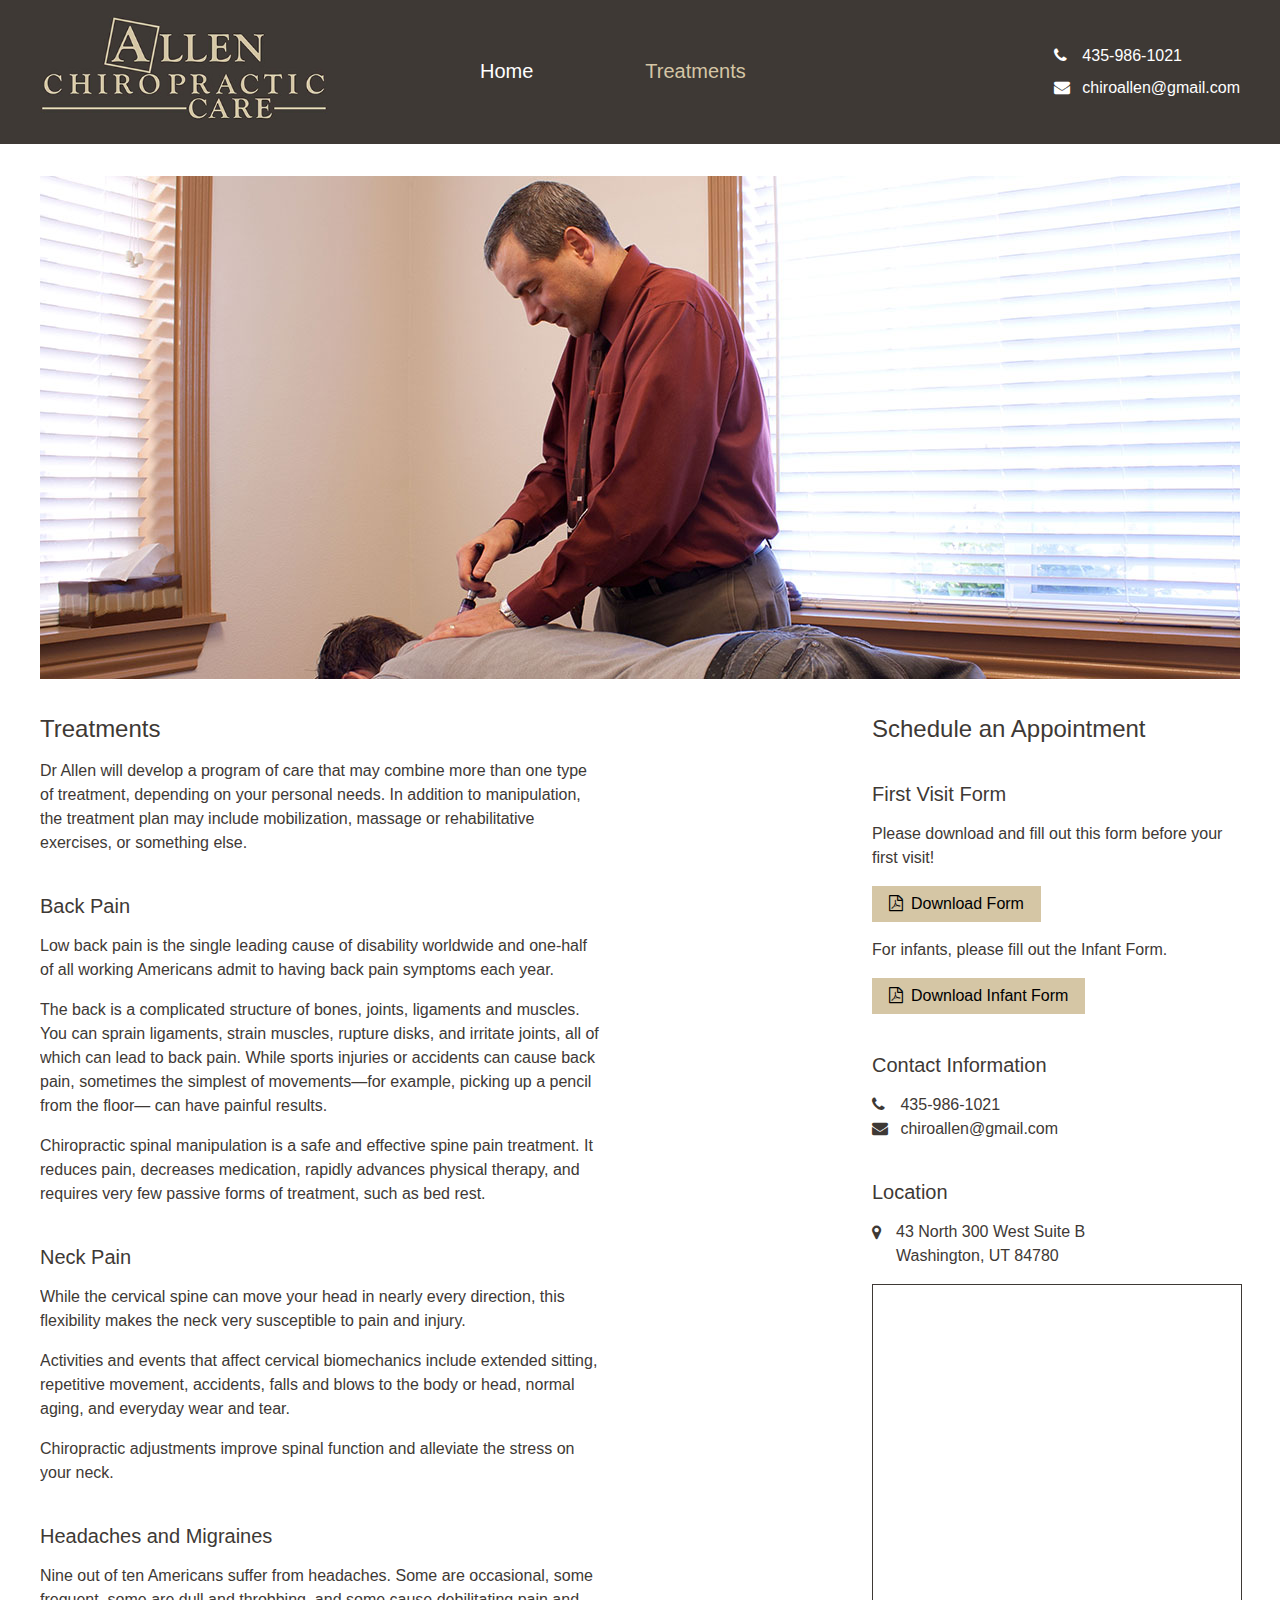
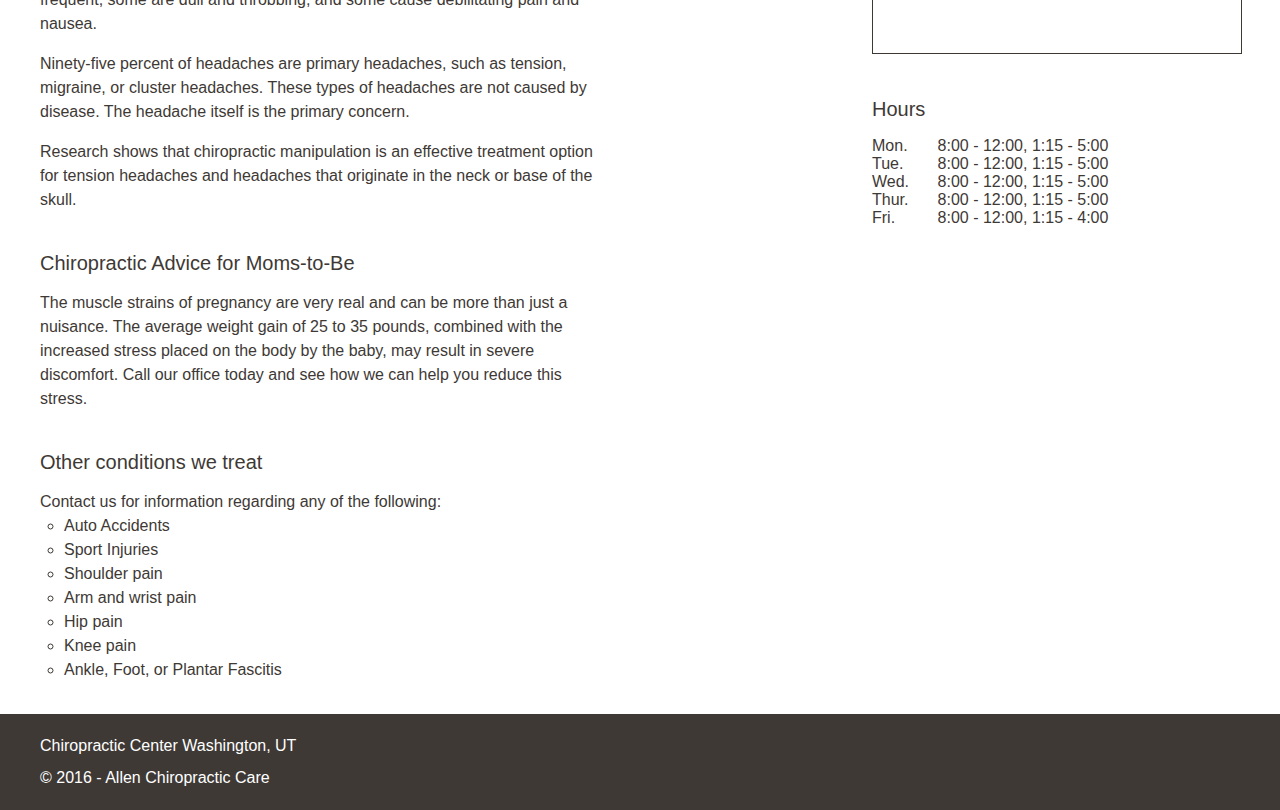
==== commit ffa27745: "Updated main splash image, added Google map to location" ====
--- a/treatments.html
+++ b/treatments.html
@@ -89,6 +89,7 @@
                 <li>43 North 300 West Suite B</li>
                 <li>Washington, UT 84780</li>
               </ul>
+              <iframe src="https://www.google.com/maps/embed?pb=!1m18!1m12!1m3!1d3180.9064651118197!2d-113.51732468479247!3d37.13114025670038!2m3!1f0!2f0!3f0!3m2!1i1024!2i768!4f13.1!3m3!1m2!1s0x80ca5ba2e8292f9f%3A0xbb69ed896f976327!2sAllen+Chiropractic+Care%3A+Troy+Allen+DC!5e0!3m2!1sen!2sus!4v1462034131332" width="368" height="368" frameborder="0" allowfullscreen></iframe>
             </div>
             <h3>Hours</h3>
             <table class="hours">
--- a/css/master.css
+++ b/css/master.css
@@ -327,7 +327,7 @@
   position: absolute;
   right: 5%;
   top: 25%;
-  color: #fff;
+  color: #3e3935;
   font-size: 64px;
   width: 30%;
   text-align: center;
@@ -468,6 +468,10 @@
 .location ul {
   float: left;
 }
+.location iframe {
+  margin-top: 16px;
+  border: 1px solid #3e3935;
+}
 .hours {
   width: 100%;
   margin-bottom: 16px;
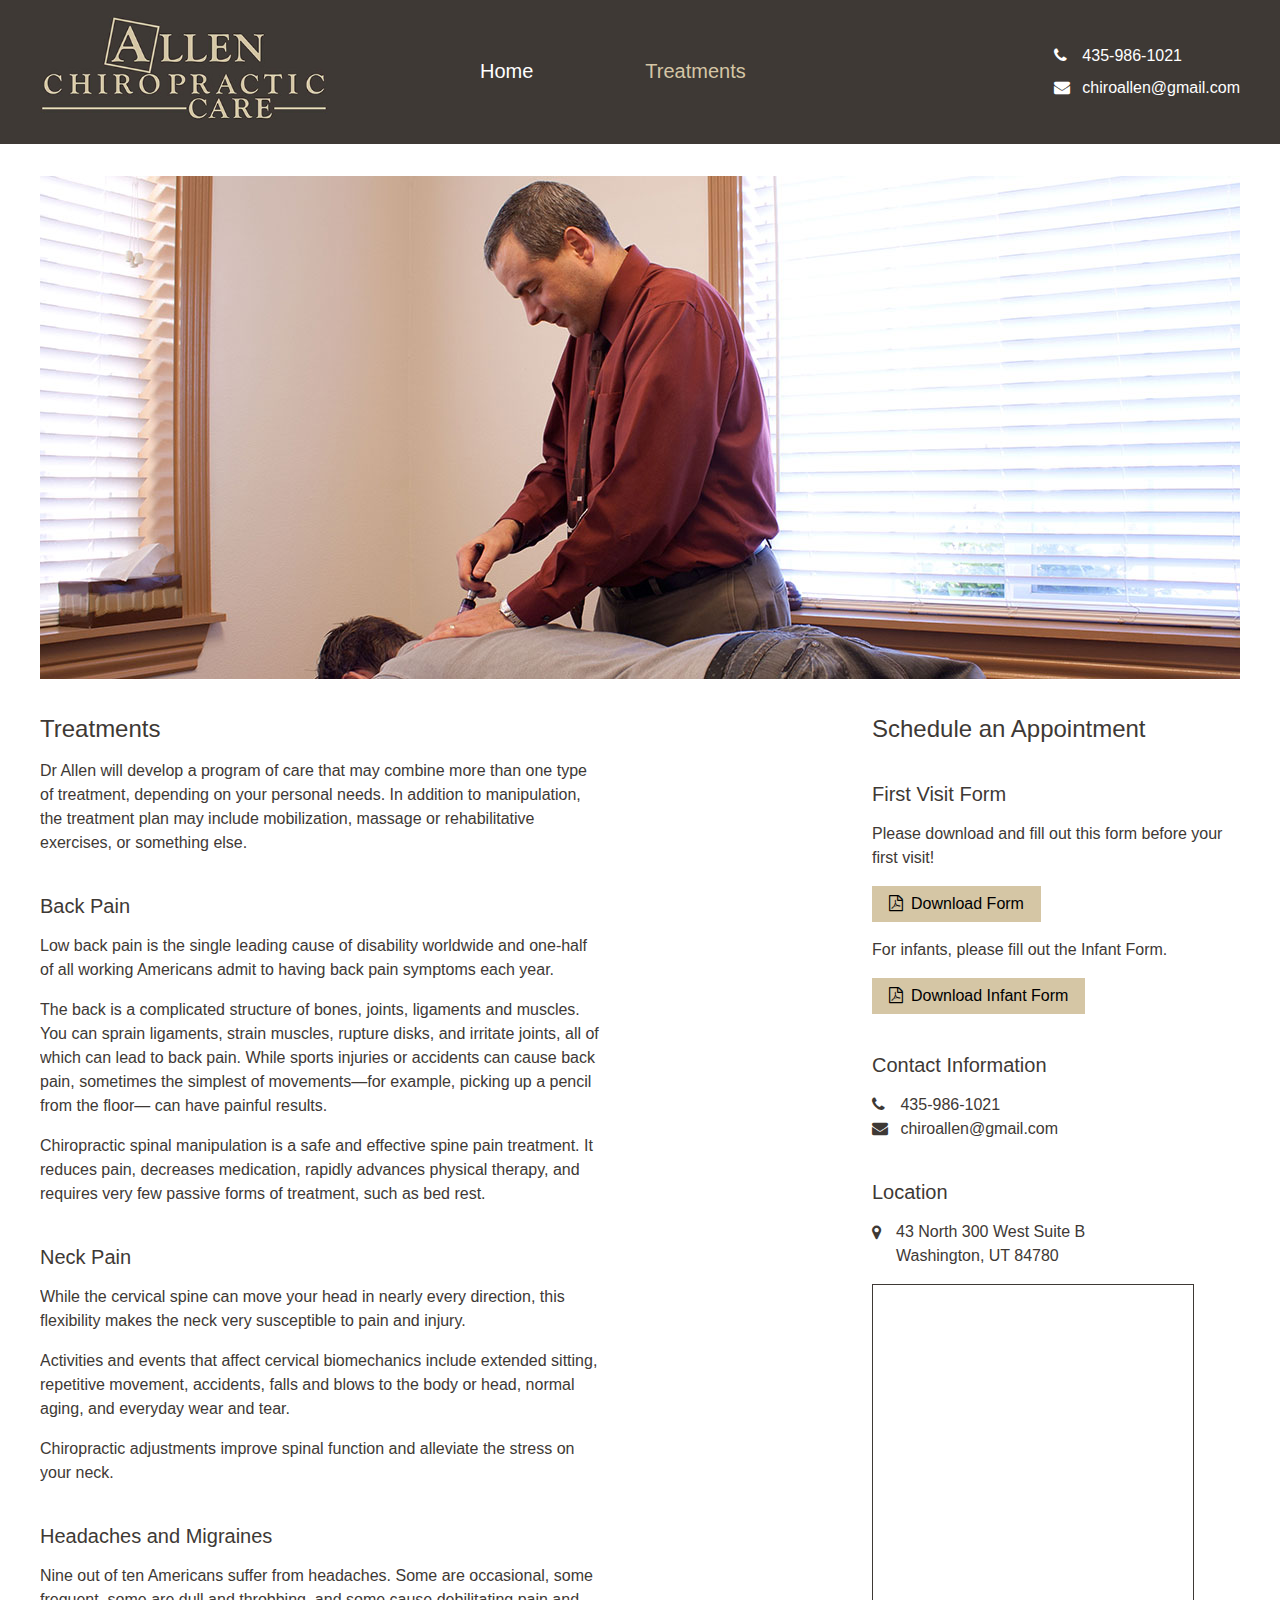
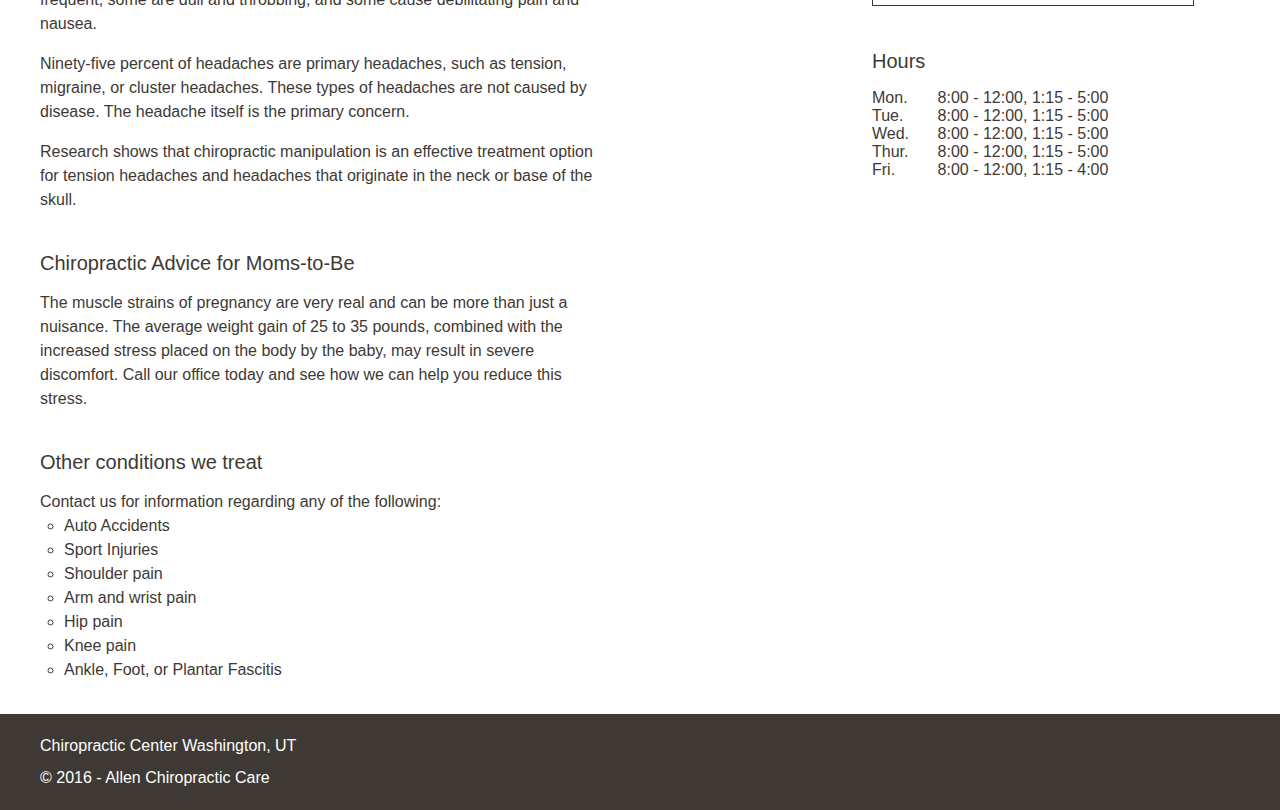
==== commit bf10f137: "Updated iframe dimensions and tweaked min-height" ====
--- a/treatments.html
+++ b/treatments.html
@@ -89,7 +89,7 @@
                 <li>43 North 300 West Suite B</li>
                 <li>Washington, UT 84780</li>
               </ul>
-              <iframe src="https://www.google.com/maps/embed?pb=!1m18!1m12!1m3!1d3180.9064651118197!2d-113.51732468479247!3d37.13114025670038!2m3!1f0!2f0!3f0!3m2!1i1024!2i768!4f13.1!3m3!1m2!1s0x80ca5ba2e8292f9f%3A0xbb69ed896f976327!2sAllen+Chiropractic+Care%3A+Troy+Allen+DC!5e0!3m2!1sen!2sus!4v1462034131332" width="368" height="368" frameborder="0" allowfullscreen></iframe>
+              <iframe src="https://www.google.com/maps/embed?pb=!1m18!1m12!1m3!1d3180.9064651118197!2d-113.51732468479247!3d37.13114025670038!2m3!1f0!2f0!3f0!3m2!1i1024!2i768!4f13.1!3m3!1m2!1s0x80ca5ba2e8292f9f%3A0xbb69ed896f976327!2sAllen+Chiropractic+Care%3A+Troy+Allen+DC!5e0!3m2!1sen!2sus!4v1462034131332" width="320" height="320" frameborder="0" allowfullscreen></iframe>
             </div>
             <h3>Hours</h3>
             <table class="hours">
--- a/css/master.css
+++ b/css/master.css
@@ -401,7 +401,7 @@
 }
 .main-wrapper {
   position: relative;
-  min-height: 768px;
+  min-height: 1088px;
   padding-bottom: 16px;
 }
 @media screen and (min-width: 800px) {
